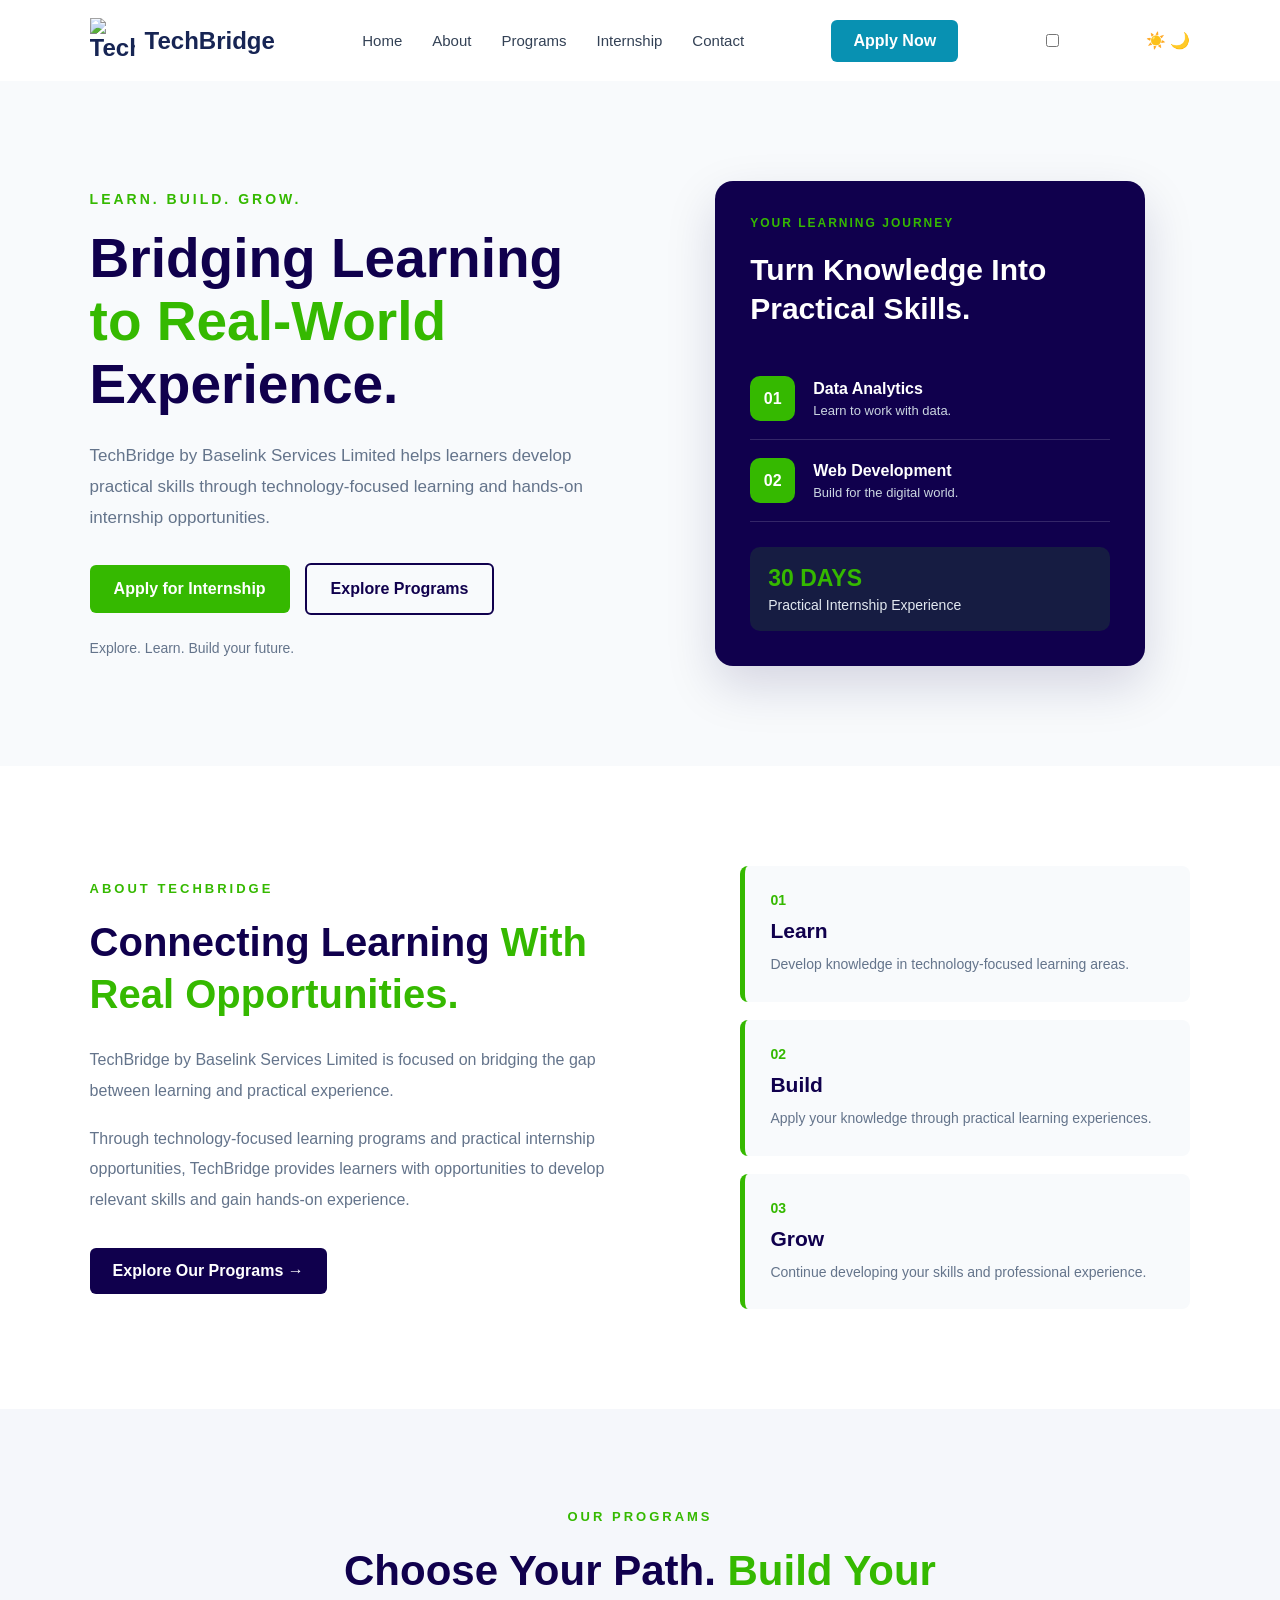
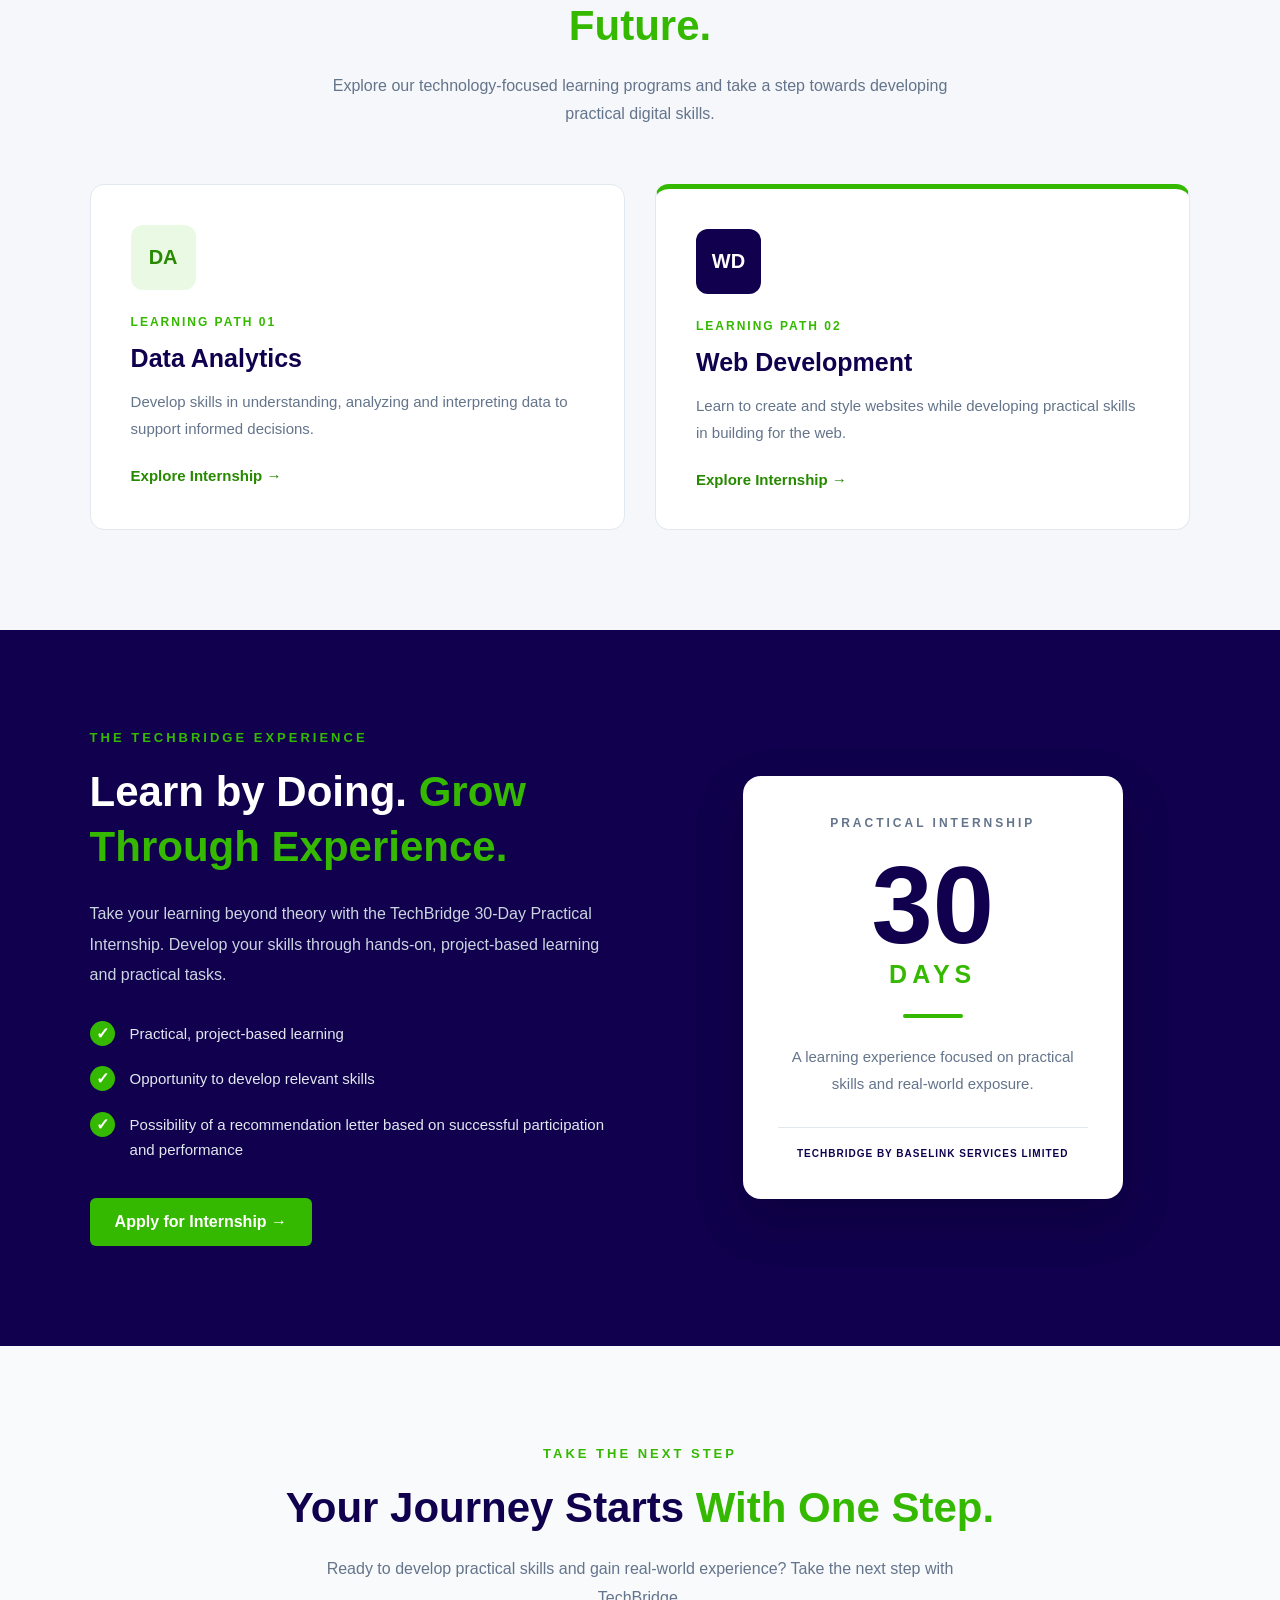
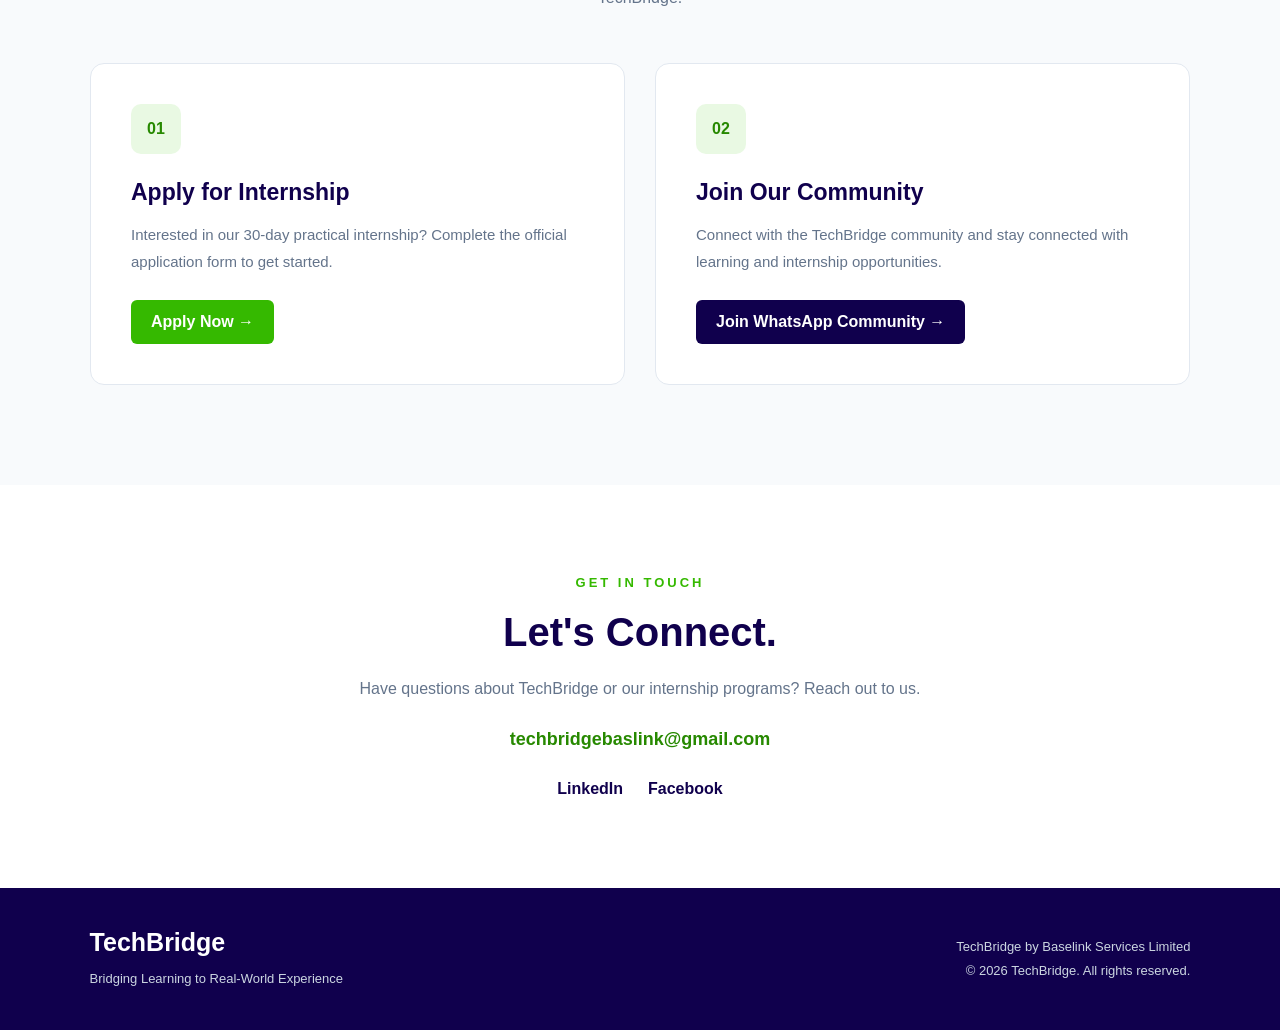
==== index.html @ e98f0c71 "Add files via upload" ====
<!DOCTYPE html>
<html lang="en">
<head>
    <meta charset="UTF-8">
    <meta name="viewport" content="width=device-width, initial-scale=1.0">
    <meta name="description" content="TechBridge by Baselink Services Limited — Bridging Learning to Real-World Experience.">
    <title>TechBridge | Bridging Learning to Real-World Experience</title>

    <link rel="stylesheet" href="style.css">
</head>
<body>

   
<!-- HEADER / NAVIGATION -->
<header class="header">
    <nav class="navbar">

        <a href="#home" class="logo">
            <img src="images/logo.png" alt="TechBridge Logo">
            <span>TechBridge</span>
        </a>

        <ul class="nav-links">
            <li><a href="#home">Home</a></li>
            <li><a href="#about">About</a></li>
            <li><a href="#programs">Programs</a></li>
            <li><a href="#internship">Internship</a></li>
            <li><a href="#contact">Contact</a></li>
        </ul>

        <a href="#apply" class="nav-button">Apply Now</a>

        <input type="checkbox" id="theme-toggle" class="theme-toggle">

        <label for="theme-toggle" class="theme-label">
            <span class="light-icon">☀️</span>
            <span class="dark-icon">🌙</span>
        </label>

    </nav>
</header>

    
<!-- HERO SECTION -->
<section class="hero" id="home">

    <div class="hero-content">

        <p class="hero-tag">
            LEARN. BUILD. GROW.
        </p>

        <h1>
            Bridging Learning
            <span>to Real-World</span>
            Experience.
        </h1>

        <p class="hero-description">
            TechBridge by Baselink Services Limited helps
            learners develop practical skills through
            technology-focused learning and hands-on
            internship opportunities.
        </p>

        <div class="hero-buttons">
            <a href="#apply" class="primary-btn">
                Apply for Internship
            </a>

            <a href="#programs" class="secondary-btn">
                Explore Programs
            </a>
        </div>

        <p class="hero-note">
            Explore. Learn. Build your future.
        </p>

    </div>

    <div class="hero-visual">

        <div class="visual-card">

            <p class="visual-label">
                YOUR LEARNING JOURNEY
            </p>

            <h2>
                Turn Knowledge
                Into Practical Skills.
            </h2>

            <div class="learning-path">

                <div class="path-icon">01</div>

                <div>
                    <h3>Data Analytics</h3>
                    <p>Learn to work with data.</p>
                </div>

            </div>

            <div class="learning-path">

                <div class="path-icon">02</div>

                <div>
                    <h3>Web Development</h3>
                    <p>Build for the digital world.</p>
                </div>

            </div>

            <div class="internship-highlight">
                <span>30 DAYS</span>
                <p>Practical Internship Experience</p>
            </div>

        </div>

    </div>

</section>


<!-- ABOUT SECTION -->
<section class="about" id="about">

    <div class="about-container">

        <div class="about-content">

            <p class="section-tag">ABOUT TECHBRIDGE</p>

            <h2>
                Connecting Learning
                <span>With Real Opportunities.</span>
            </h2>

            <p>
                TechBridge by Baselink Services Limited
                is focused on bridging the gap between
                learning and practical experience.
            </p>

            <p>
                Through technology-focused learning
                programs and practical internship
                opportunities, TechBridge provides
                learners with opportunities to develop
                relevant skills and gain hands-on
                experience.
            </p>

            <a href="#programs" class="about-button">
                Explore Our Programs →
            </a>

        </div>

        <div class="about-visual">

            <div class="about-box">

                <span class="about-number">01</span>

                <h3>Learn</h3>

                <p>
                    Develop knowledge in technology-focused
                    learning areas.
                </p>

            </div>

            <div class="about-box">

                <span class="about-number">02</span>

                <h3>Build</h3>

                <p>
                    Apply your knowledge through practical
                    learning experiences.
                </p>

            </div>

            <div class="about-box">

                <span class="about-number">03</span>

                <h3>Grow</h3>

                <p>
                    Continue developing your skills and
                    professional experience.
                </p>

            </div>

        </div>

    </div>

</section>


<!-- PROGRAMS SECTION -->
<section class="programs" id="programs">

    <div class="programs-container">

        <div class="programs-heading">

            <p class="section-tag">OUR PROGRAMS</p>

            <h2>
                Choose Your Path.
                <span>Build Your Future.</span>
            </h2>

            <p>
                Explore our technology-focused learning
                programs and take a step towards developing
                practical digital skills.
            </p>

        </div>


        <!-- PROGRAM CARDS -->
        <div class="program-cards">

            <!-- DATA ANALYTICS -->
            <div class="program-card">

                <div class="program-icon analytics-icon">
                    DA
                </div>

                <span class="program-label">
                    LEARNING PATH 01
                </span>

                <h3>Data Analytics</h3>

                <p>
                    Develop skills in understanding,
                    analyzing and interpreting data
                    to support informed decisions.
                </p>

                <a href="#internship" class="program-link">
                    Explore Internship →
                </a>

            </div>


            <!-- WEB DEVELOPMENT -->
            <div class="program-card featured-card">

                <div class="program-icon web-icon">
                    WD
                </div>

                <span class="program-label">
                    LEARNING PATH 02
                </span>

                <h3>Web Development</h3>

                <p>
                    Learn to create and style websites
                    while developing practical skills
                    in building for the web.
                </p>

                <a href="#internship" class="program-link">
                    Explore Internship →
                </a>

            </div>

        </div>

    </div>

</section>


<!-- INTERNSHIP SECTION -->
<section class="internship" id="internship">

    <div class="internship-container">

        <!-- LEFT CONTENT -->
        <div class="internship-content">

            <p class="section-tag">THE TECHBRIDGE EXPERIENCE</p>

            <h2>
                Learn by Doing.
                <span>Grow Through Experience.</span>
            </h2>

            <p class="internship-description">
                Take your learning beyond theory with the
                TechBridge 30-Day Practical Internship.
                Develop your skills through hands-on,
                project-based learning and practical tasks.
            </p>

            <div class="internship-benefits">

                <div class="benefit">
                    <span class="check">✓</span>
                    <p>Practical, project-based learning</p>
                </div>

                <div class="benefit">
                    <span class="check">✓</span>
                    <p>Opportunity to develop relevant skills</p>
                </div>

                <div class="benefit">
                    <span class="check">✓</span>
                    <p>
                        Possibility of a recommendation letter
                        based on successful participation and performance
                    </p>
                </div>

            </div>

            <a href="#apply" class="internship-btn">
                Apply for Internship →
            </a>

        </div>


        <!-- RIGHT CONTENT -->
        <div class="internship-visual">

            <div class="duration-card">

                <p class="duration-label">
                    PRACTICAL INTERNSHIP
                </p>

                <h3>30</h3>

                <span class="days-text">DAYS</span>

                <div class="duration-divider"></div>

                <p class="duration-message">
                    A learning experience focused on
                    practical skills and real-world exposure.
                </p>

                <div class="duration-footer">
                    TECHBRIDGE BY BASELINK SERVICES LIMITED
                </div>

            </div>

        </div>

    </div>

</section>


<!-- APPLICATION SECTION -->
<section class="application" id="apply">

    <div class="application-container">

        <p class="section-tag">TAKE THE NEXT STEP</p>

        <h2>
            Your Journey Starts
            <span>With One Step.</span>
        </h2>

        <p class="application-description">
            Ready to develop practical skills and gain
            real-world experience? Take the next step
            with TechBridge.
        </p>

        <div class="action-cards">

            <!-- APPLICATION CARD -->
            <div class="action-card apply-card">

                <div class="action-icon">01</div>

                <h3>Apply for Internship</h3>

                <p>
                    Interested in our 30-day practical
                    internship? Complete the official
                    application form to get started.
                </p>

                <a href="https://forms.gle/8EbdSy5ttGfLZfjv5?utm_source=chatgpt.comL"
                   class="action-btn apply-action">
                    Apply Now →
                </a>

            </div>


            <!-- COMMUNITY CARD -->
            <div class="action-card community-card">

                <div class="action-icon">02</div>

                <h3>Join Our Community</h3>

                <p>
                    Connect with the TechBridge community
                    and stay connected with learning
                    and internship opportunities.
                </p>

                <a href="https://chat.whatsapp.com/FqpBvYS4oaK32cXDxc8JIS?utm_source=chatgpt.com"
                   class="action-btn community-action"
                   target="_blank"
                   rel="noopener noreferrer">
                    Join WhatsApp Community →
                </a>

            </div>

        </div>

    </div>

</section>

<!-- CONTACT SECTION -->
<section class="contact" id="contact">

    <div class="contact-container">

        <p class="section-tag">GET IN TOUCH</p>

        <h2>Let's Connect.</h2>

        <p>
            Have questions about TechBridge or our
            internship programs? Reach out to us.
        </p>

        <a href="mailto:techbridgebaslink@gmail.com"
           class="email-link">
            techbridgebaslink@gmail.com
        </a>

        <div class="social-links">

            <a href="https://www.linkedin.com/company/techbridge-services/"
               target="_blank"
               rel="noopener noreferrer">
                LinkedIn
            </a>

            <a href="https://www.facebook.com/p/Baselink-Services-100066771475783/"
               target="_blank"
               rel="noopener noreferrer">
                Facebook
            </a>

        </div>

    </div>

</section>


<!-- FOOTER -->
<footer class="footer">

    <div class="footer-container">

        <div class="footer-brand">
            <h3>TechBridge</h3>
            <p>Bridging Learning to Real-World Experience</p>
        </div>

        <div class="footer-info">
            <p>TechBridge by Baselink Services Limited</p>
            <p>© 2026 TechBridge. All rights reserved.</p>
        </div>

    </div>

</footer>


</body>
</html>
---- style.css ----
/* GENERAL RESET */
* {
    margin: 0;
    padding: 0;
    box-sizing: border-box;
}

html {
    scroll-behavior: smooth;
}

body {
    font-family: Arial, sans-serif;
    background-color: #f8fafc;
    color: #172554;
}

/* HEADER */
.header {
    width: 100%;
    background-color: #ffffff;
    padding: 18px 7%;
    box-shadow: 0 2px 10px rgba(0, 0, 0, 0.05);
}

/* NAVIGATION */
.navbar {
    display: flex;
    justify-content: space-between;
    align-items: center;
}

/* LOGO */
.logo {
    display: flex;
    align-items: center;
    gap: 10px;
    text-decoration: none;
    color: #172554;
    font-size: 24px;
    font-weight: bold;
}

.logo img {
    width: 45px;
    height: 45px;
    object-fit: contain;
}

/* NAV LINKS */
.nav-links {
    display: flex;
    list-style: none;
    gap: 30px;
}

.nav-links a {
    text-decoration: none;
    color: #334155;
    font-size: 15px;
    transition: color 0.3s ease;
}

.nav-links a:hover {
    color: #0891b2;
}

/* APPLY BUTTON */
.nav-button {
    text-decoration: none;
    background-color: #0891b2;
    color: #ffffff;
    padding: 12px 22px;
    border-radius: 6px;
    font-weight: bold;
    transition: background-color 0.3s ease;
}

.nav-button:hover {
    background-color: #0e7490;
}


/* =========================
   HERO SECTION
========================= */

.hero {
    min-height: 650px;
    padding: 100px 7%;

    display: flex;
    align-items: center;
    justify-content: space-between;
    gap: 60px;

    background: #f8fafc;
}

/* HERO CONTENT */

.hero-content {
    flex: 1;
    max-width: 600px;
}

.hero-tag {
    color: #35b900;
    font-size: 14px;
    font-weight: bold;
    letter-spacing: 3px;
    margin-bottom: 20px;
}

.hero-content h1 {
    color: #10004d;
    font-size: 55px;
    line-height: 1.15;
    margin-bottom: 25px;
}

.hero-content h1 span {
    color: #35b900;
    display: block;
}

.hero-description {
    color: #64748b;
    font-size: 17px;
    line-height: 1.8;
    margin-bottom: 30px;
}

/* HERO BUTTONS */

.hero-buttons {
    display: flex;
    align-items: center;
    gap: 15px;
    flex-wrap: wrap;
}

.primary-btn,
.secondary-btn {
    display: inline-block;
    padding: 15px 24px;
    border-radius: 6px;
    text-decoration: none;
    font-weight: bold;
    transition: 0.3s ease;
}

.primary-btn {
    background: #35b900;
    color: white;
}

.primary-btn:hover {
    background: #278900;
    transform: translateY(-3px);
}

.secondary-btn {
    border: 2px solid #10004d;
    color: #10004d;
}

.secondary-btn:hover {
    background: #10004d;
    color: white;
}

.hero-note {
    margin-top: 25px;
    color: #64748b;
    font-size: 14px;
}

/* HERO VISUAL */

.hero-visual {
    flex: 1;
    display: flex;
    justify-content: center;
}

.visual-card {
    width: 100%;
    max-width: 430px;
    padding: 35px;
    border-radius: 18px;
    background: #10004d;
    color: white;
    box-shadow: 0 20px 50px rgba(16, 0, 77, 0.15);
}

.visual-label {
    color: #35b900;
    font-size: 12px;
    font-weight: bold;
    letter-spacing: 2px;
    margin-bottom: 20px;
}

.visual-card h2 {
    font-size: 30px;
    line-height: 1.3;
    margin-bottom: 30px;
}

.learning-path {
    display: flex;
    align-items: center;
    gap: 18px;
    padding: 18px 0;
    border-bottom: 1px solid rgba(255,255,255,0.15);
}

.path-icon {
    width: 45px;
    height: 45px;
    border-radius: 10px;
    background: #35b900;
    color: white;
    display: flex;
    align-items: center;
    justify-content: center;
    font-weight: bold;
}

.learning-path h3 {
    font-size: 16px;
    margin-bottom: 5px;
}

.learning-path p {
    color: #cbd5e1;
    font-size: 13px;
}

.internship-highlight {
    margin-top: 25px;
    padding: 18px;
    background: rgba(53, 185, 0, 0.15);
    border-radius: 10px;
}

.internship-highlight span {
    color: #35b900;
    font-size: 23px;
    font-weight: bold;
}

.internship-highlight p {
    margin-top: 5px;
    color: #e2e8f0;
    font-size: 14px;
}


/* RESPONSIVE HERO SECTION */

@media (max-width: 900px) {

    .hero {
        gap: 35px;
        padding: 80px 5%;
    }

    .hero-content h1 {
        font-size: 42px;
    }

}

@media (max-width: 650px) {

    .hero {
        flex-direction: column;
        padding: 65px 6%;
        text-align: center;
    }

    .hero-content {
        width: 100%;
    }

    .hero-content h1 {
        font-size: 38px;
    }

    .hero-buttons {
        justify-content: center;
    }

    .hero-visual {
        width: 100%;
    }

    .visual-card {
        padding: 25px;
    }

}


/* =========================
   ABOUT SECTION
========================= */

.about {
    padding: 100px 7%;
    background-color: #ffffff;
}

.about-container {
    display: flex;
    justify-content: space-between;
    align-items: center;
    gap: 70px;
}

/* ABOUT CONTENT */

.about-content {
    flex: 1;
    max-width: 550px;
}

.section-tag {
    color: #35b900;
    font-size: 13px;
    font-weight: bold;
    letter-spacing: 3px;
    margin-bottom: 20px;
}

.about-content h2 {
    color: #10004d;
    font-size: 40px;
    line-height: 1.3;
    margin-bottom: 25px;
}

.about-content h2 span {
    color: #35b900;
}

.about-content p:not(.section-tag) {
    color: #64748b;
    font-size: 16px;
    line-height: 1.9;
    margin-bottom: 18px;
}

.about-button {
    display: inline-block;
    margin-top: 15px;
    padding: 14px 23px;
    background-color: #10004d;
    color: #ffffff;
    text-decoration: none;
    border-radius: 6px;
    font-weight: bold;
    transition: 0.3s ease;
}

.about-button:hover {
    background-color: #35b900;
    transform: translateY(-3px);
}

/* ABOUT VISUAL CARDS */

.about-visual {
    flex: 1;
    display: flex;
    flex-direction: column;
    gap: 18px;
    max-width: 450px;
}

.about-box {
    padding: 25px;
    background-color: #f8fafc;
    border-left: 5px solid #35b900;
    border-radius: 8px;
    transition: 0.3s ease;
}

.about-box:hover {
    transform: translateX(8px);
    box-shadow: 0 10px 25px rgba(16, 0, 77, 0.08);
}

.about-number {
    color: #35b900;
    font-size: 14px;
    font-weight: bold;
}

.about-box h3 {
    color: #10004d;
    font-size: 21px;
    margin: 10px 0;
}

.about-box p {
    color: #64748b;
    font-size: 14px;
    line-height: 1.7;
}

/* ABOUT RESPONSIVENESS */

@media (max-width: 768px) {

    .about {
        padding: 70px 6%;
    }

    .about-container {
        flex-direction: column;
        align-items: stretch;
        gap: 40px;
    }

    .about-content h2 {
        font-size: 32px;
    }

    .about-visual {
        max-width: 100%;
    }

}


/* 
   PROGRAMS SECTION
 */

.programs {
    padding: 100px 7%;
    background-color: #f5f7fb;
}

.programs-container {
    max-width: 1200px;
    margin: auto;
}

/* SECTION HEADING */

.programs-heading {
    text-align: center;
    max-width: 650px;
    margin: 0 auto 55px;
}

.programs-heading h2 {
    color: #10004d;
    font-size: 42px;
    line-height: 1.3;
    margin-bottom: 18px;
}

.programs-heading h2 span {
    color: #35b900;
}

.programs-heading > p:last-child {
    color: #64748b;
    font-size: 16px;
    line-height: 1.8;
}

/* PROGRAM CARDS */

.program-cards {
    display: grid;
    grid-template-columns: repeat(2, 1fr);
    gap: 30px;
}

.program-card {
    background-color: #ffffff;
    padding: 40px;
    border-radius: 14px;
    border: 1px solid #e2e8f0;
    transition: 0.3s ease;
}

.program-card:hover {
    transform: translateY(-8px);
    box-shadow: 0 15px 35px rgba(16, 0, 77, 0.1);
}

/* PROGRAM ICONS */

.program-icon {
    width: 65px;
    height: 65px;
    display: flex;
    align-items: center;
    justify-content: center;
    border-radius: 12px;
    font-size: 20px;
    font-weight: bold;
    margin-bottom: 25px;
}

.analytics-icon {
    background-color: #e9f9e3;
    color: #278900;
}

.web-icon {
    background-color: #10004d;
    color: #ffffff;
}

/* PROGRAM TEXT */

.program-label {
    display: block;
    color: #35b900;
    font-size: 12px;
    font-weight: bold;
    letter-spacing: 2px;
    margin-bottom: 15px;
}

.program-card h3 {
    color: #10004d;
    font-size: 25px;
    margin-bottom: 15px;
}

.program-card p {
    color: #64748b;
    font-size: 15px;
    line-height: 1.8;
    margin-bottom: 25px;
}

/* PROGRAM LINKS */

.program-link {
    color: #278900;
    text-decoration: none;
    font-weight: bold;
    font-size: 15px;
}

.program-link:hover {
    color: #10004d;
}

/* FEATURED CARD */

.featured-card {
    border-top: 5px solid #35b900;
}

/* PROGRAM RESPONSIVENESS */

@media (max-width: 768px) {

    .programs {
        padding: 75px 6%;
    }

    .programs-heading h2 {
        font-size: 32px;
    }

    .program-cards {
        grid-template-columns: 1fr;
    }

    .program-card {
        padding: 30px;
    }

}


/* =========================
   INTERNSHIP SECTION
========================= */

.internship {
    padding: 100px 7%;
    background-color: #10004d;
}

.internship-container {
    max-width: 1200px;
    margin: auto;

    display: flex;
    align-items: center;
    justify-content: space-between;
    gap: 70px;
}

/* LEFT CONTENT */

.internship-content {
    flex: 1;
    max-width: 600px;
}

.internship-content h2 {
    color: #ffffff;
    font-size: 42px;
    line-height: 1.3;
    margin-bottom: 25px;
}

.internship-content h2 span {
    color: #35b900;
}

.internship-description {
    color: #cbd5e1;
    font-size: 16px;
    line-height: 1.9;
    margin-bottom: 30px;
}

/* BENEFITS */

.internship-benefits {
    display: flex;
    flex-direction: column;
    gap: 20px;
    margin-bottom: 35px;
}

.benefit {
    display: flex;
    align-items: flex-start;
    gap: 15px;
}

.check {
    min-width: 25px;
    height: 25px;
    display: flex;
    align-items: center;
    justify-content: center;

    background-color: #35b900;
    color: white;

    border-radius: 50%;
    font-weight: bold;
}

.benefit p {
    color: #e2e8f0;
    font-size: 15px;
    line-height: 1.7;
}

/* INTERNSHIP BUTTON */

.internship-btn {
    display: inline-block;
    padding: 15px 25px;
    background-color: #35b900;
    color: white;
    text-decoration: none;
    border-radius: 6px;
    font-weight: bold;
    transition: 0.3s ease;
}

.internship-btn:hover {
    background-color: #278900;
    transform: translateY(-3px);
}

/* RIGHT VISUAL */

.internship-visual {
    flex: 1;
    display: flex;
    justify-content: center;
}

.duration-card {
    width: 100%;
    max-width: 380px;
    padding: 40px 35px;

    background-color: #ffffff;
    border-radius: 18px;
    text-align: center;

    box-shadow: 0 20px 50px rgba(0, 0, 0, 0.2);
}

.duration-label {
    color: #64748b;
    font-size: 12px;
    font-weight: bold;
    letter-spacing: 3px;
}

.duration-card h3 {
    color: #10004d;
    font-size: 110px;
    line-height: 1;
    margin-top: 20px;
}

.days-text {
    color: #35b900;
    font-size: 25px;
    font-weight: bold;
    letter-spacing: 5px;
}

.duration-divider {
    width: 60px;
    height: 4px;
    background-color: #35b900;
    margin: 25px auto;
    border-radius: 5px;
}

.duration-message {
    color: #64748b;
    font-size: 15px;
    line-height: 1.8;
}

.duration-footer {
    margin-top: 30px;
    padding-top: 20px;
    border-top: 1px solid #e2e8f0;

    color: #10004d;
    font-size: 10px;
    font-weight: bold;
    letter-spacing: 1px;
}

/* RESPONSIVE DESIGN */

@media (max-width: 768px) {

    .internship {
        padding: 75px 6%;
    }

    .internship-container {
        flex-direction: column;
        align-items: stretch;
        gap: 45px;
    }

    .internship-content h2 {
        font-size: 32px;
    }

    .internship-visual {
        width: 100%;
    }

    .duration-card {
        max-width: 100%;
    }

    .duration-card h3 {
        font-size: 90px;
    }

}


/*
   APPLICATION SECTION
*/

.application {
    padding: 100px 7%;
    background: #f8fafc;
}

.application-container {
    max-width: 1100px;
    margin: auto;
    text-align: center;
}

.application-container h2 {
    color: #10004d;
    font-size: 42px;
    line-height: 1.3;
    margin-bottom: 20px;
}

.application-container h2 span {
    color: #35b900;
}

.application-description {
    max-width: 650px;
    margin: 0 auto 50px;
    color: #64748b;
    line-height: 1.8;
    font-size: 16px;
}

/* ACTION CARDS */

.action-cards {
    display: grid;
    grid-template-columns: repeat(2, 1fr);
    gap: 30px;
    text-align: left;
}

.action-card {
    padding: 40px;
    background: white;
    border-radius: 14px;
    border: 1px solid #e2e8f0;
    transition: 0.3s ease;
}

.action-card:hover {
    transform: translateY(-7px);
    box-shadow: 0 15px 35px rgba(16, 0, 77, 0.1);
}

.action-icon {
    width: 50px;
    height: 50px;
    display: flex;
    align-items: center;
    justify-content: center;
    background: #e9f9e3;
    color: #278900;
    border-radius: 10px;
    font-weight: bold;
    margin-bottom: 25px;
}

.action-card h3 {
    color: #10004d;
    font-size: 23px;
    margin-bottom: 15px;
}

.action-card p {
    color: #64748b;
    line-height: 1.8;
    font-size: 15px;
    margin-bottom: 25px;
}

.action-btn {
    display: inline-block;
    padding: 13px 20px;
    text-decoration: none;
    border-radius: 6px;
    font-weight: bold;
    transition: 0.3s ease;
}

.apply-action {
    background: #35b900;
    color: white;
}

.apply-action:hover {
    background: #278900;
}

.community-action {
    background: #10004d;
    color: white;
}

.community-action:hover {
    background: #278900;
}

/* RESPONSIVENESS */

@media (max-width: 768px) {

    .application {
        padding: 75px 6%;
    }

    .application-container h2 {
        font-size: 32px;
    }

    .action-cards {
        grid-template-columns: 1fr;
    }

    .action-card {
        padding: 30px;
    }

}


/* =========================
   CONTACT SECTION
========================= */

.contact {
    padding: 90px 7%;
    background: white;
    text-align: center;
}

.contact-container {
    max-width: 700px;
    margin: auto;
}

.contact h2 {
    color: #10004d;
    font-size: 40px;
    margin-bottom: 20px;
}

.contact-container > p:not(.section-tag) {
    color: #64748b;
    line-height: 1.8;
    margin-bottom: 25px;
}

.email-link {
    color: #278900;
    font-weight: bold;
    text-decoration: none;
    font-size: 18px;
}

.social-links {
    display: flex;
    justify-content: center;
    gap: 25px;
    margin-top: 30px;
}

.social-links a {
    color: #10004d;
    text-decoration: none;
    font-weight: bold;
}

.social-links a:hover {
    color: #35b900;
}

/* =========================
   FOOTER
========================= */

.footer {
    padding: 40px 7%;
    background: #10004d;
    color: white;
}

.footer-container {
    max-width: 1200px;
    margin: auto;

    display: flex;
    justify-content: space-between;
    align-items: center;
    gap: 30px;
}

.footer-brand h3 {
    font-size: 25px;
    margin-bottom: 10px;
}

.footer-brand p,
.footer-info p {
    color: #cbd5e1;
    font-size: 13px;
    line-height: 1.8;
}

.footer-info {
    text-align: right;
}

/* FOOTER RESPONSIVENESS */

@media (max-width: 650px) {

    .footer-container {
        flex-direction: column;
        text-align: center;
    }

    .footer-info {
        text-align: center;
    }

    .contact h2 {
        font-size: 32px;
    }

    .email-link {
        font-size: 15px;
    }

}
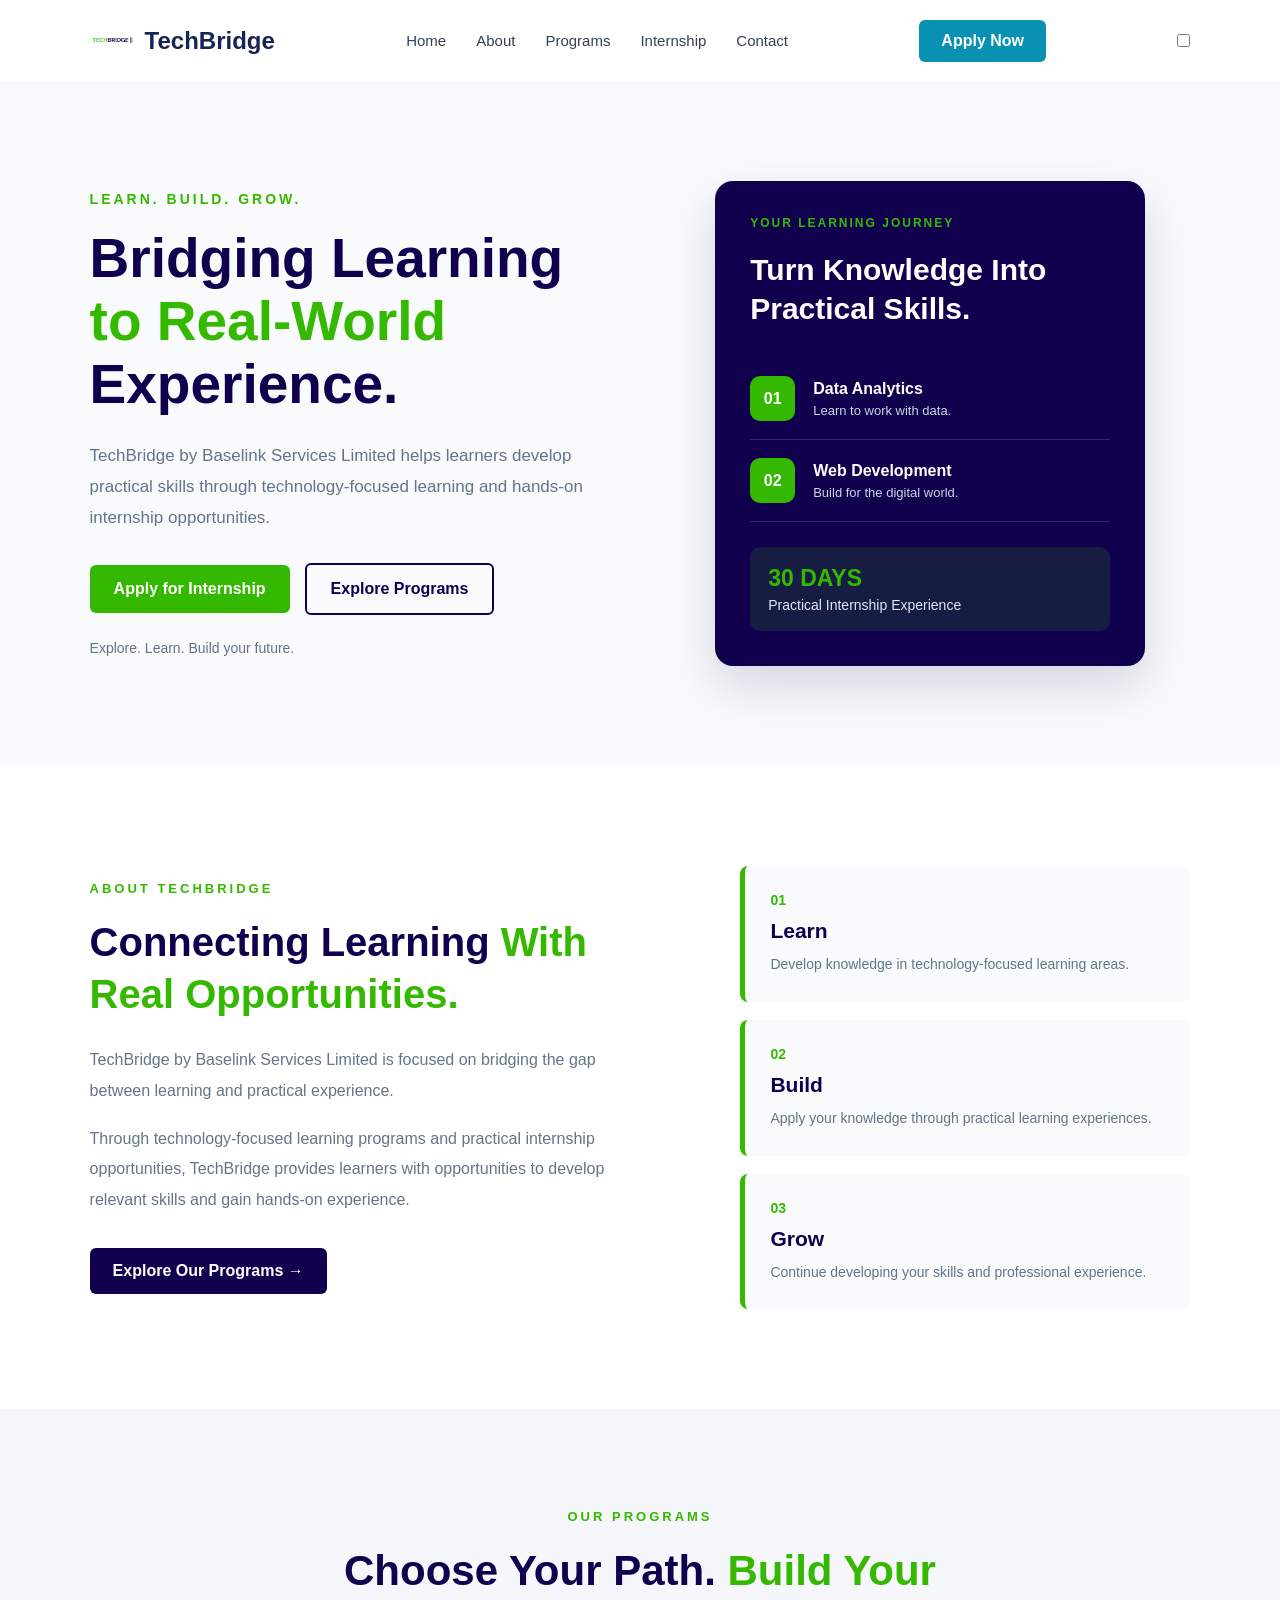
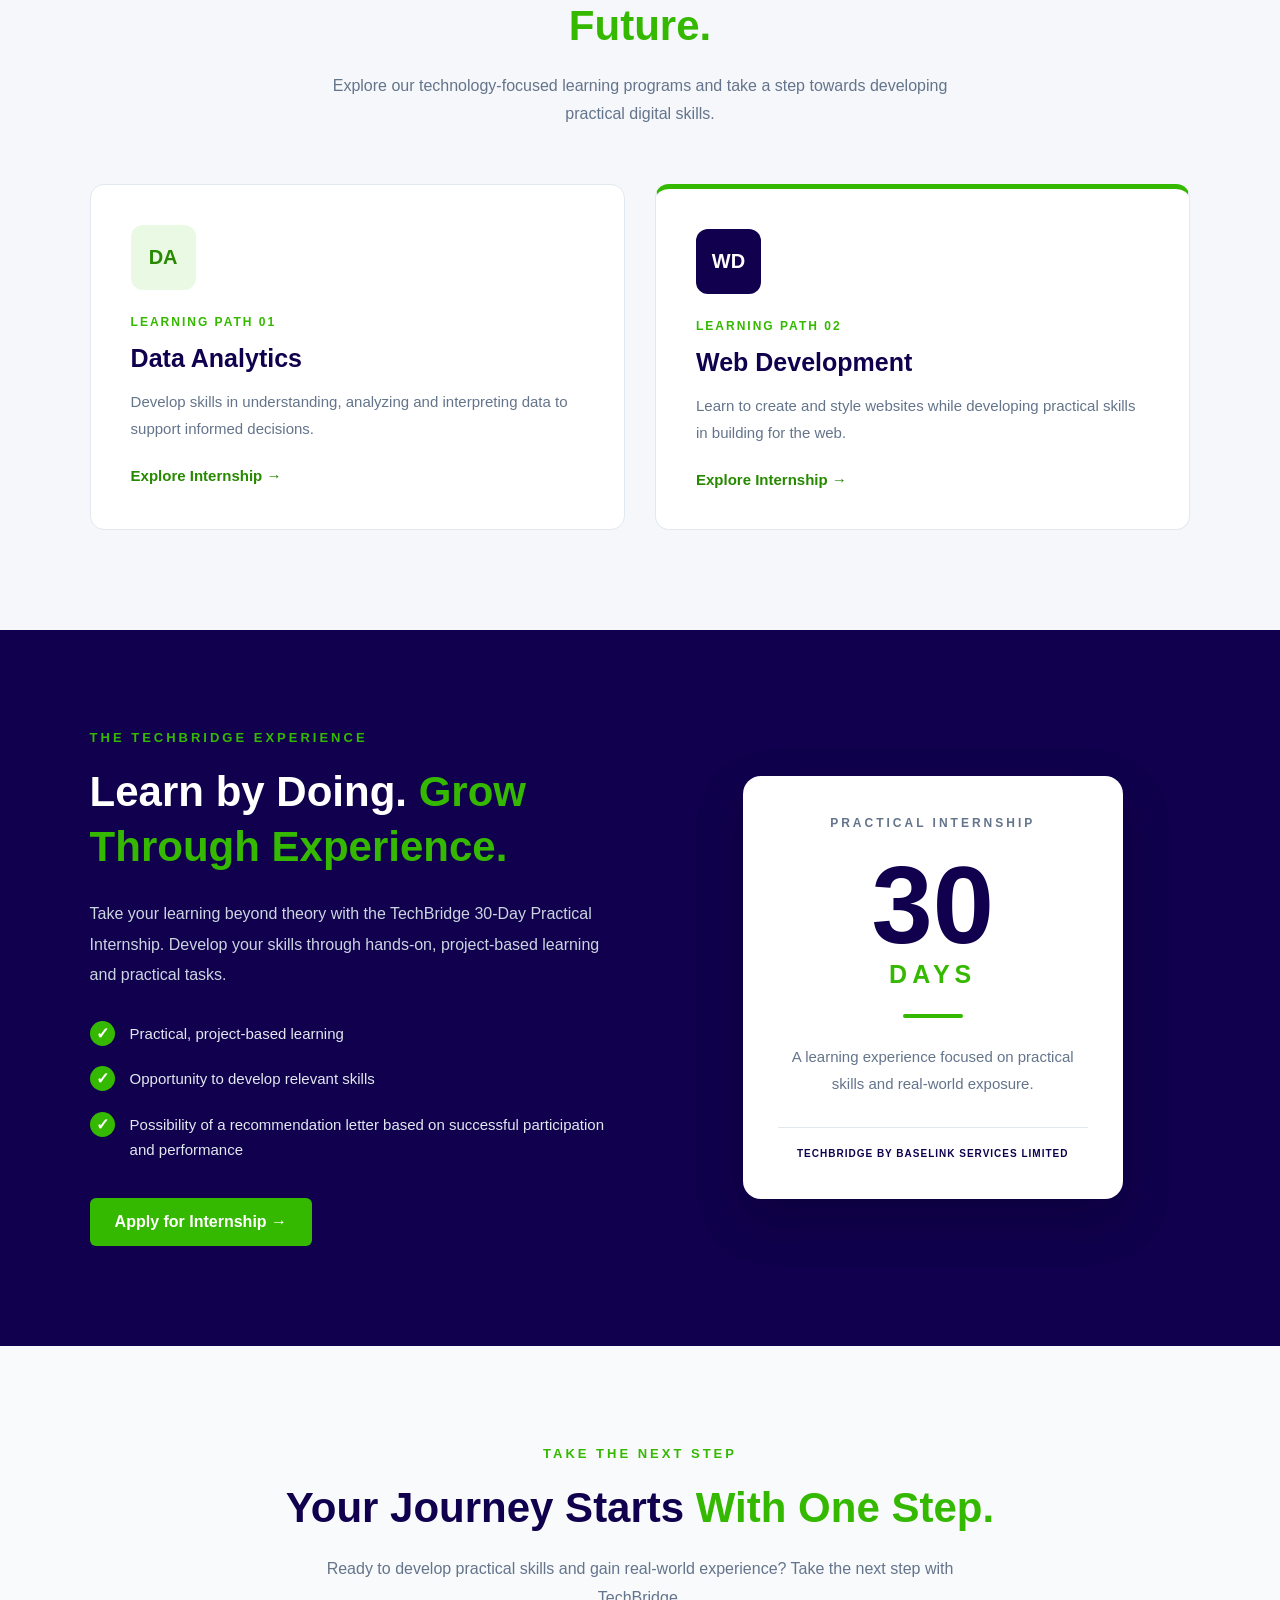
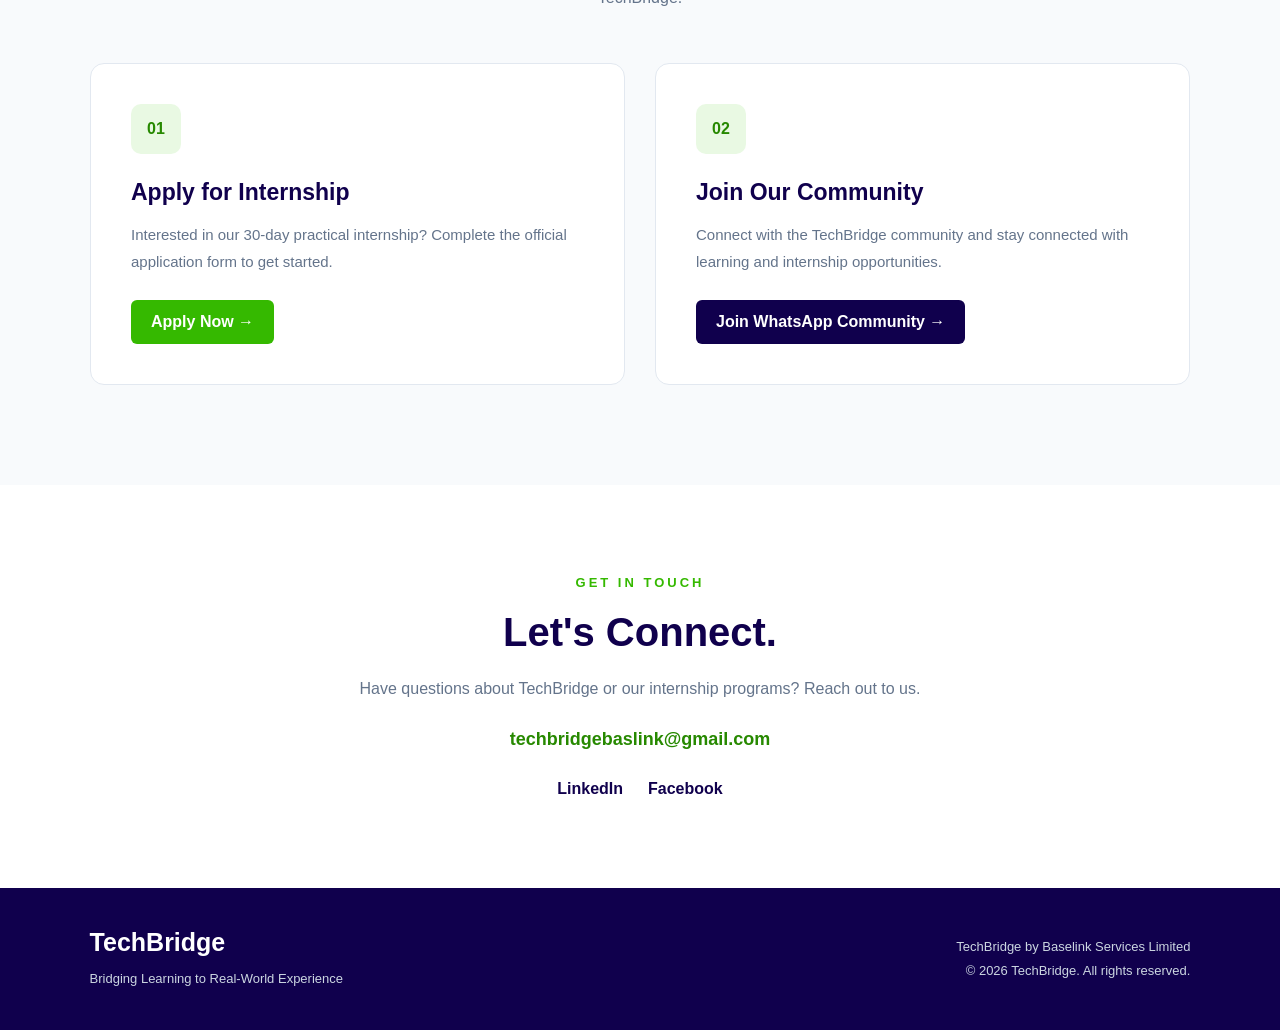
==== commit 059ef362: "Restore index.html content with original structure" ====
--- a/index.html
+++ b/index.html
@@ -32,12 +32,7 @@
 
         <input type="checkbox" id="theme-toggle" class="theme-toggle">
 
-        <label for="theme-toggle" class="theme-label">
-            <span class="light-icon">☀️</span>
-            <span class="dark-icon">🌙</span>
-        </label>
-
-    </nav>
+           </nav>
 </header>
 
     
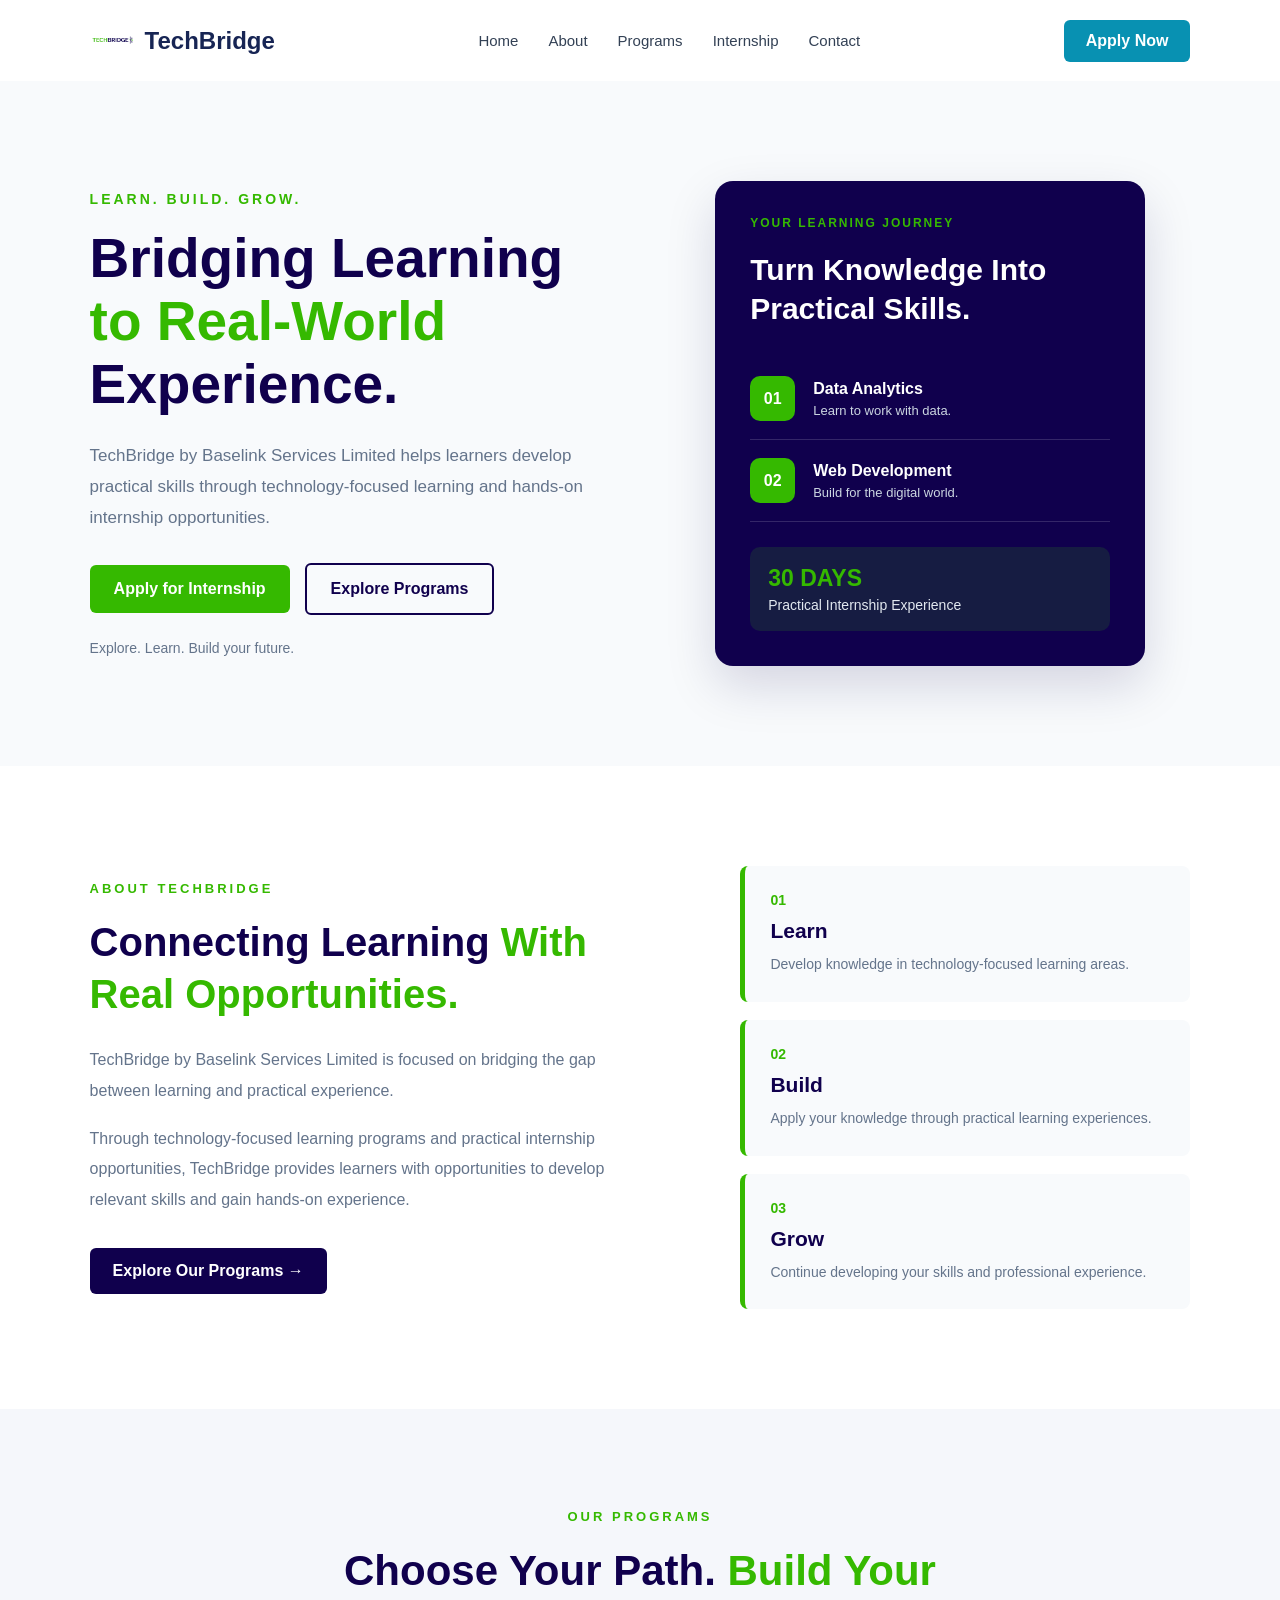
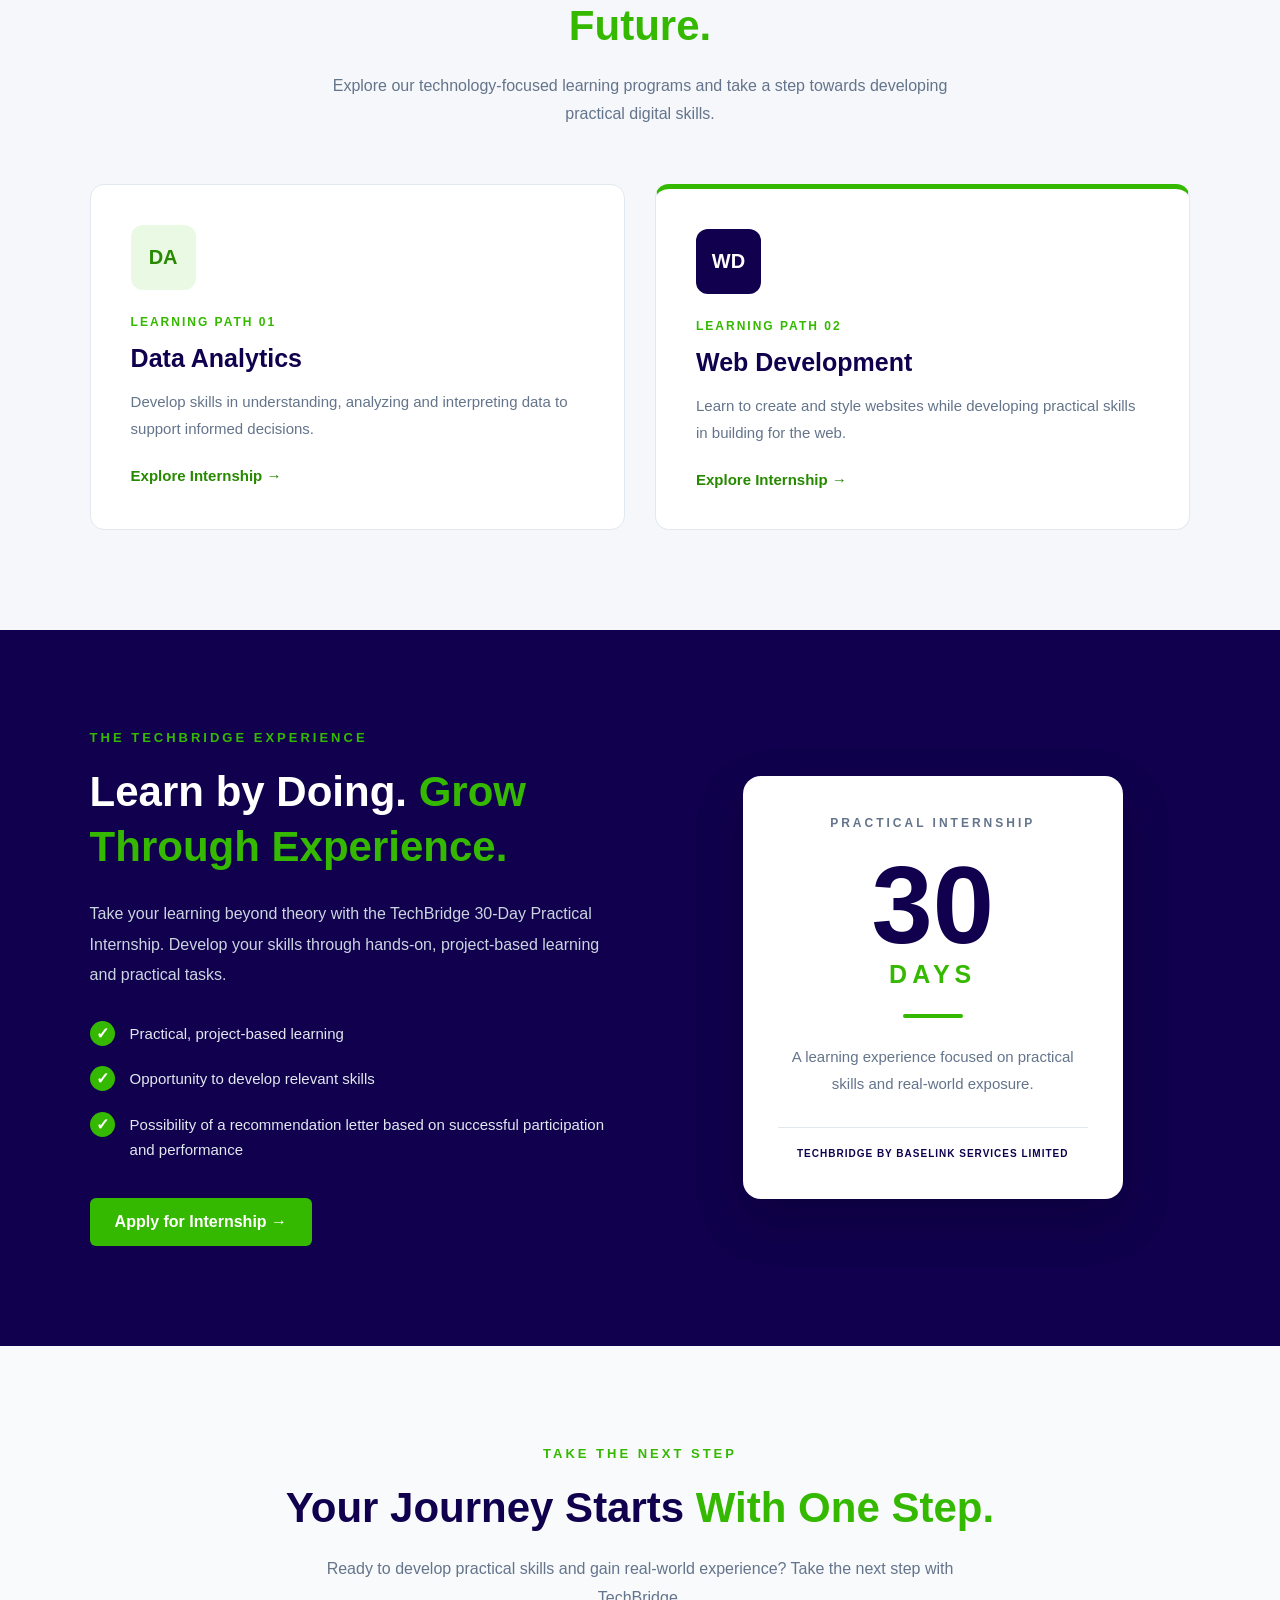
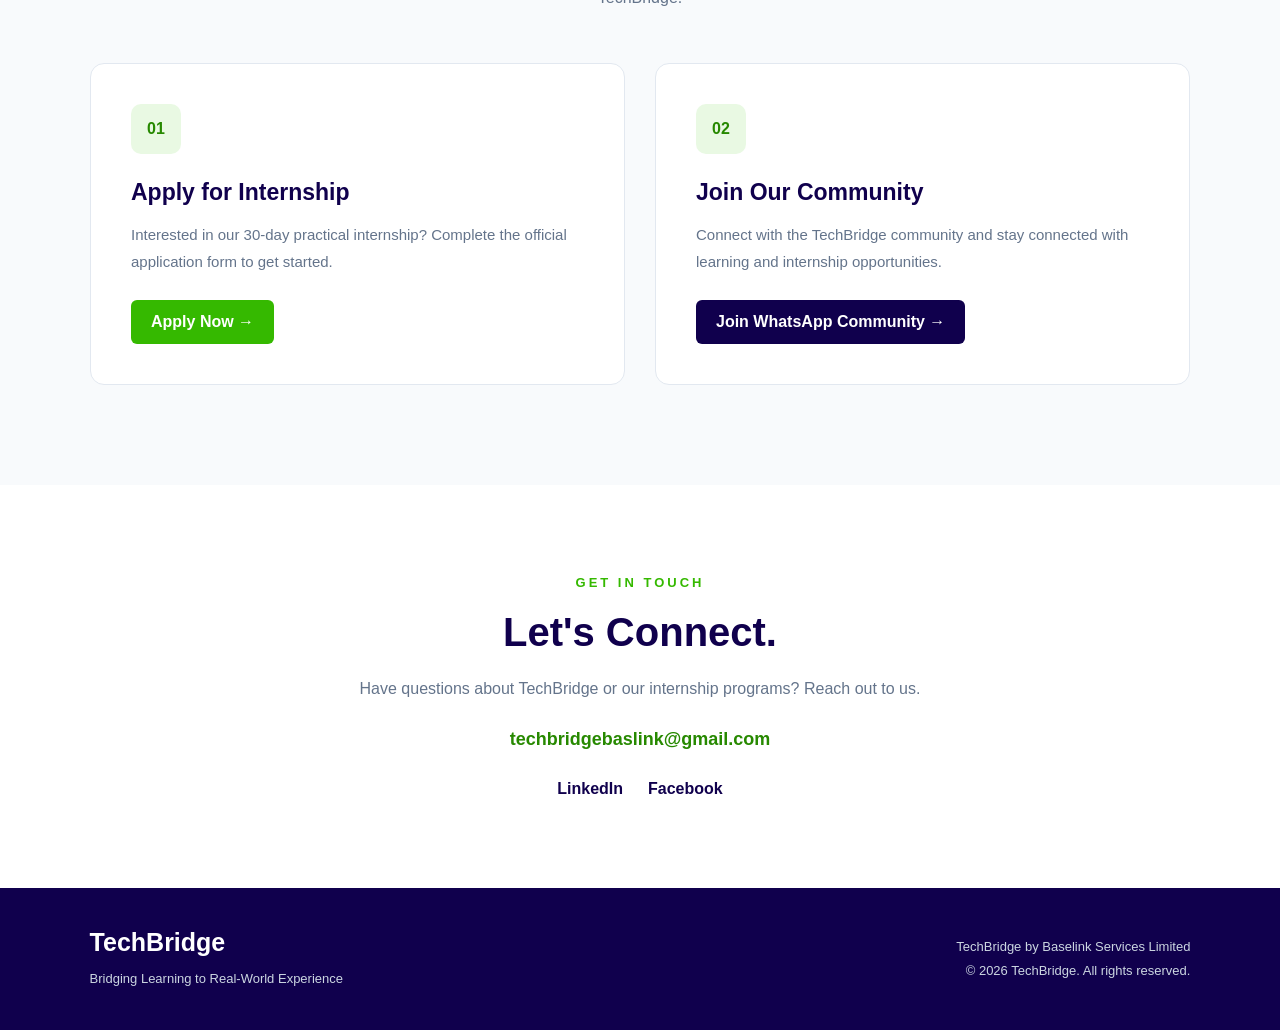
==== commit cf636c18: "Add files via upload" ====
--- a/index.html
+++ b/index.html
@@ -30,9 +30,8 @@
 
         <a href="#apply" class="nav-button">Apply Now</a>
 
-        <input type="checkbox" id="theme-toggle" class="theme-toggle">
-
-           </nav>
+              
+    </nav>
 </header>
 
     
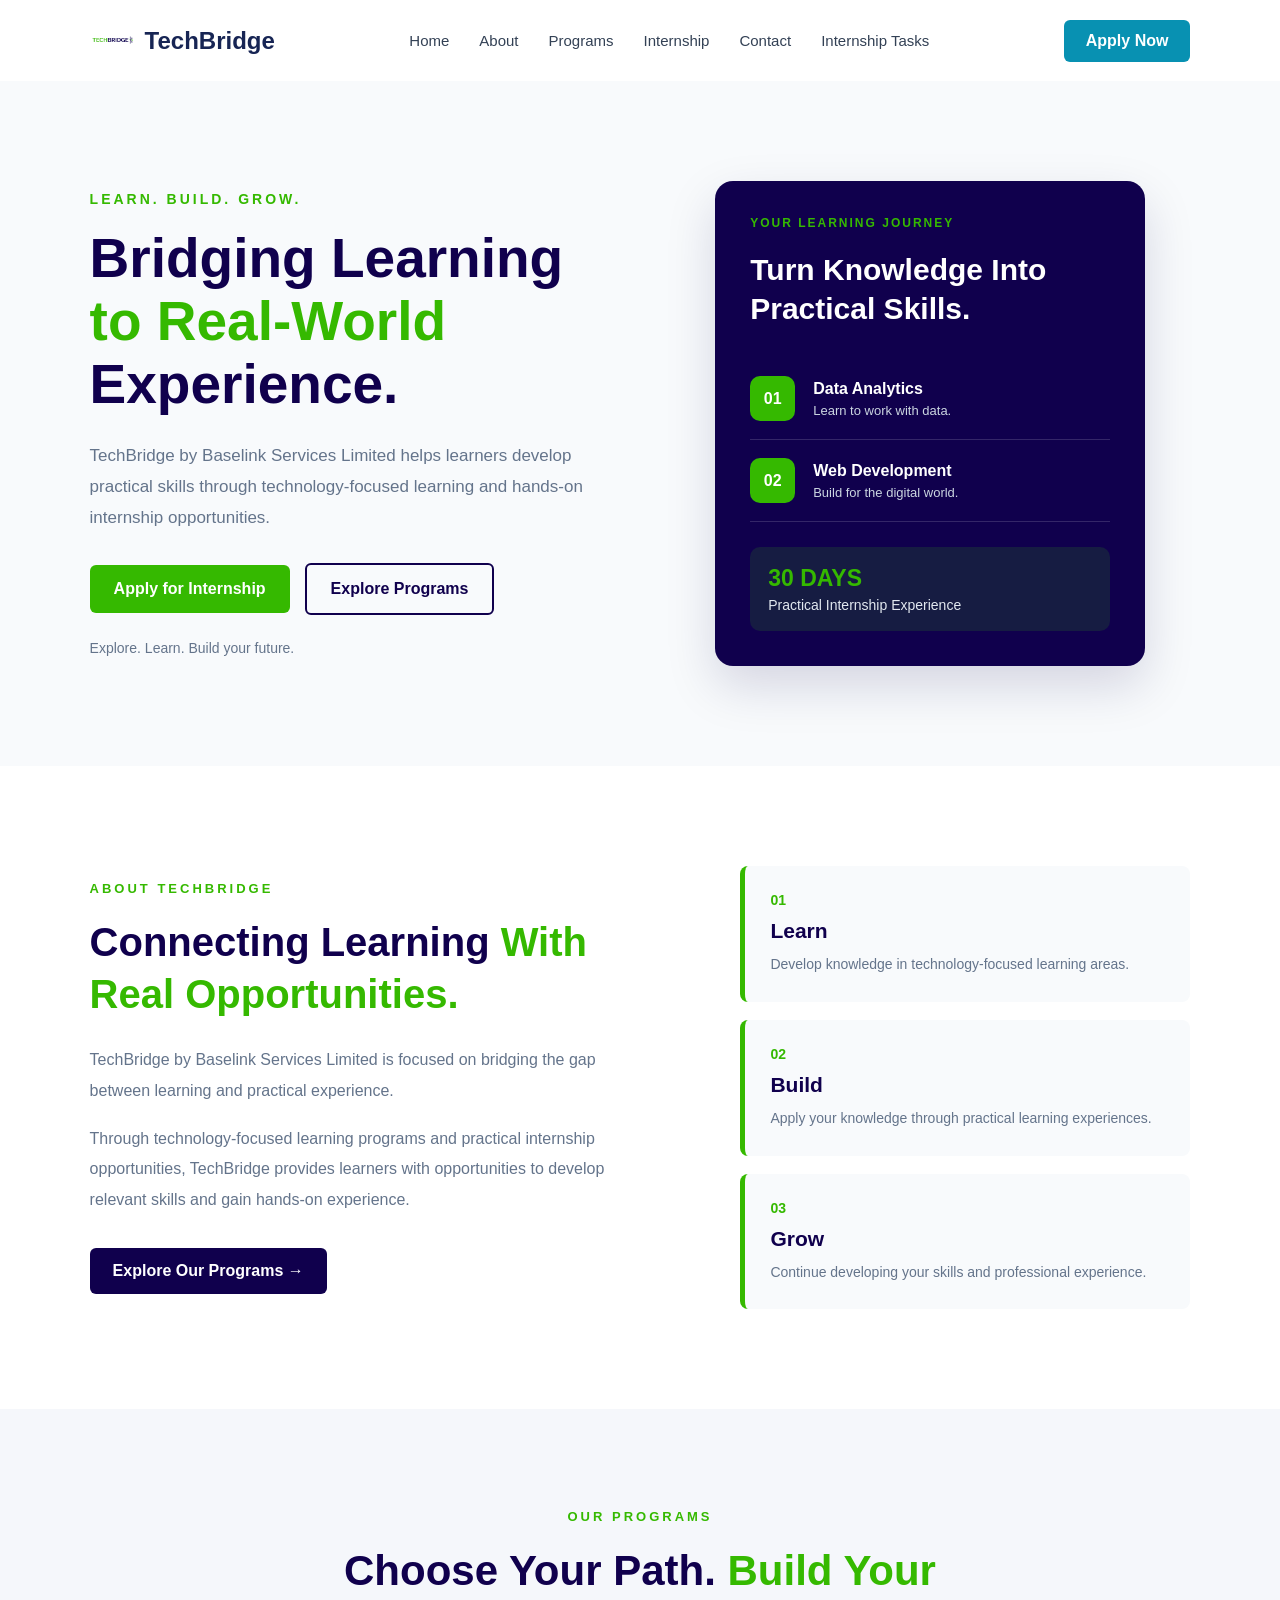
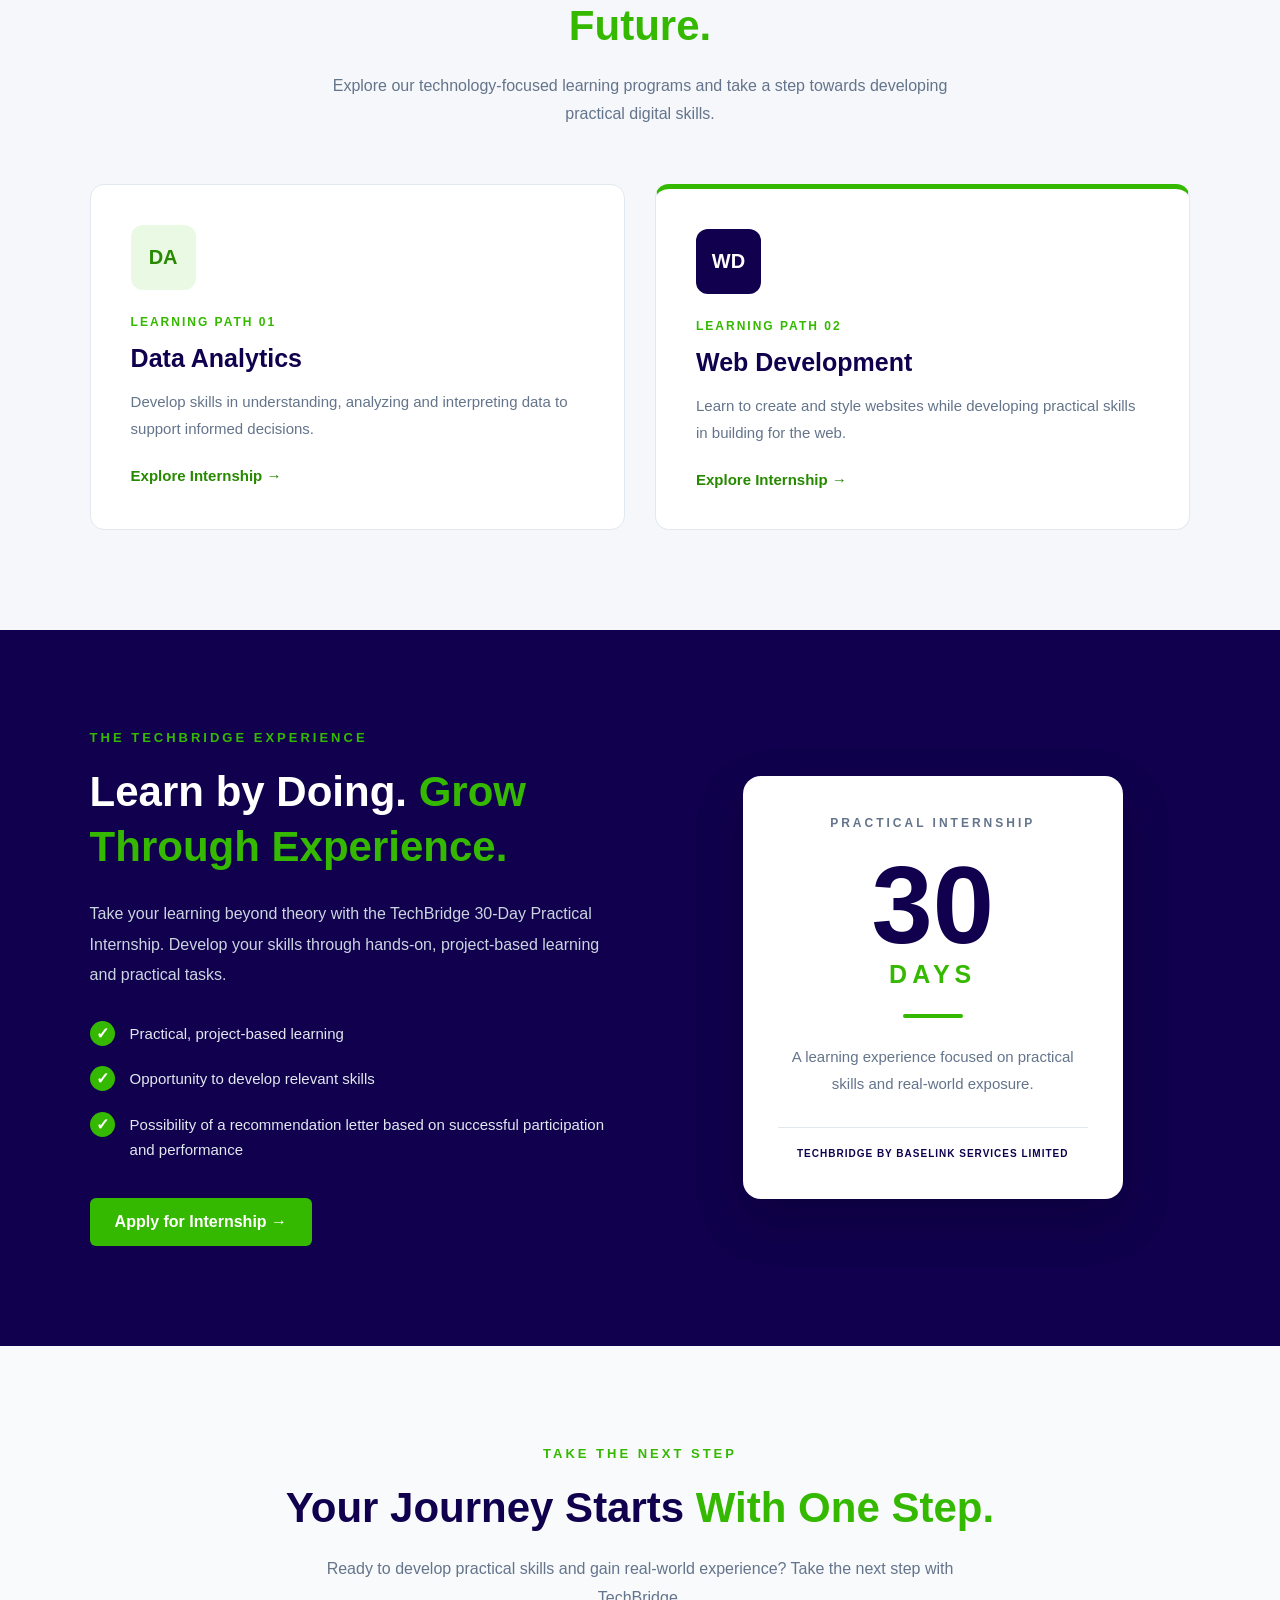
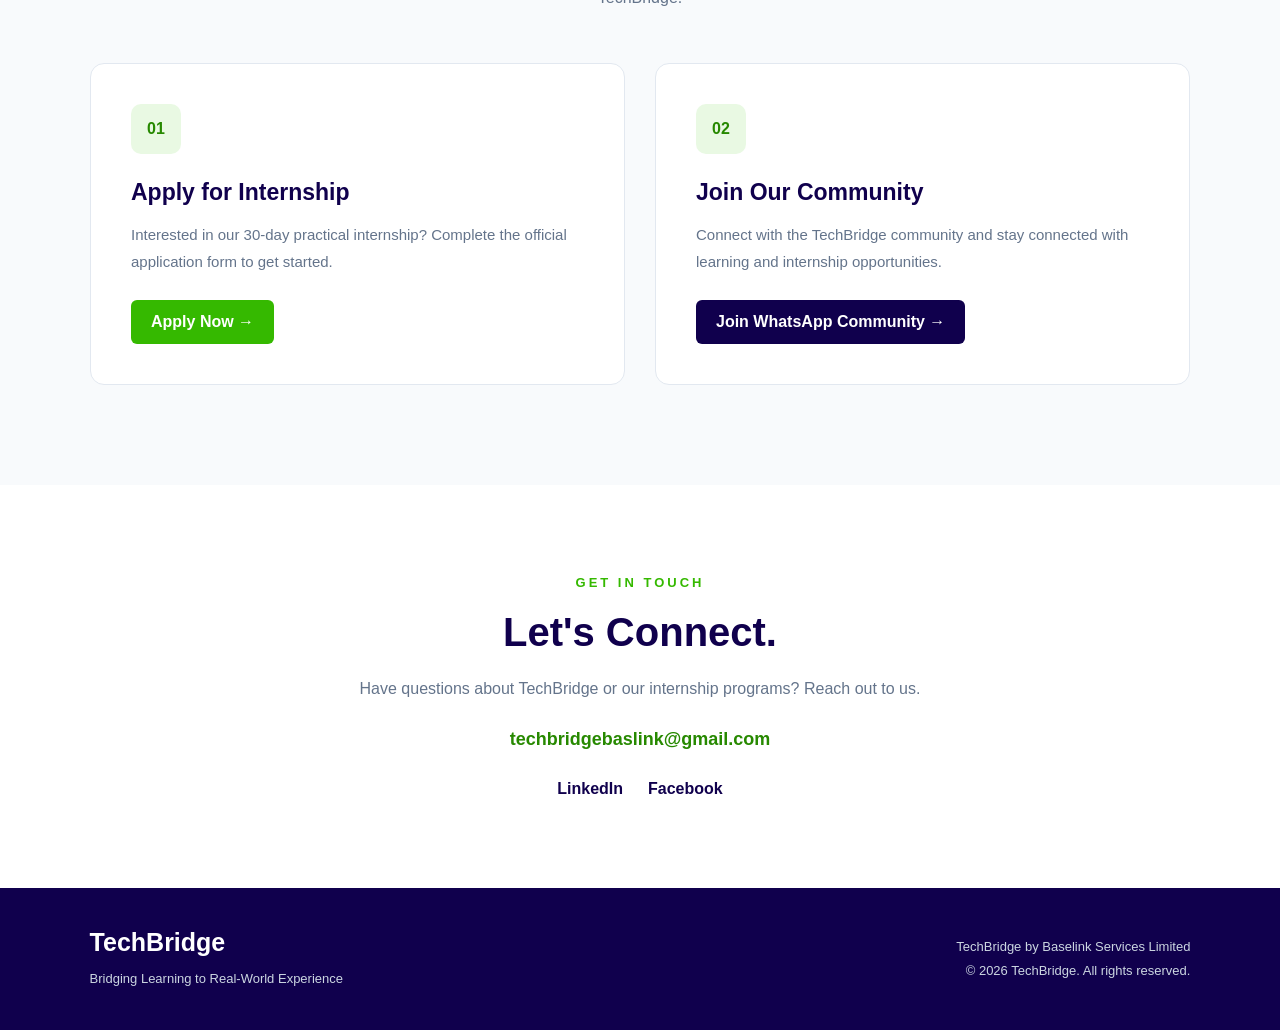
==== commit 9191a62d: "Add files via upload" ====
--- a/index.html
+++ b/index.html
@@ -23,9 +23,10 @@
         <ul class="nav-links">
             <li><a href="#home">Home</a></li>
             <li><a href="#about">About</a></li>
-            <li><a href="#programs">Programs</a></li>
+            <li><a href="programs.html">Programs</a></li>
             <li><a href="#internship">Internship</a></li>
             <li><a href="#contact">Contact</a></li>
+            <li><a href="tasks.html">Internship Tasks</a></li>
         </ul>
 
         <a href="#apply" class="nav-button">Apply Now</a>
--- a/style.css
+++ b/style.css
@@ -1024,3 +1024,474 @@
     }
 
 }
+
+
+/* PROGRAM SKILLS */
+
+.program-card h4 {
+    color: #10004d;
+    font-size: 16px;
+    margin-bottom: 15px;
+}
+
+.skill-list {
+    list-style: none;
+}
+
+.skill-list li {
+    color: #64748b;
+    font-size: 14px;
+    padding: 10px 0;
+    border-bottom: 1px solid #e2e8f0;
+}
+
+.skill-list li::before {
+    content: "✓";
+    color: #35b900;
+    font-weight: bold;
+    margin-right: 10px;
+}
+
+
+/* PROGRAMS PAGE HERO */
+
+.programs-hero {
+    padding: 100px 7%;
+    background: #f8fafc;
+    text-align: center;
+}
+
+.programs-hero-content {
+    max-width: 800px;
+    margin: auto;
+}
+
+.programs-hero h1 {
+    color: #10004d;
+    font-size: 50px;
+    line-height: 1.2;
+    margin-bottom: 25px;
+}
+
+.programs-hero h1 span {
+    display: block;
+    color: #35b900;
+}
+
+.programs-hero-content > p:not(.section-tag) {
+    color: #64748b;
+    font-size: 17px;
+    line-height: 1.8;
+    margin-bottom: 30px;
+}
+
+/* PROGRAM APPLICATION CTA */
+
+.program-cta {
+    padding: 90px 7%;
+    background: #10004d;
+    text-align: center;
+}
+
+.program-cta-content {
+    max-width: 750px;
+    margin: auto;
+}
+
+.program-cta h2 {
+    color: white;
+    font-size: 40px;
+    line-height: 1.3;
+    margin-bottom: 20px;
+}
+
+.program-cta h2 span {
+    color: #35b900;
+}
+
+.program-cta-content > p:not(.section-tag) {
+    color: #cbd5e1;
+    line-height: 1.8;
+    margin-bottom: 30px;
+}
+
+.program-cta .secondary-btn {
+    border-color: white;
+    color: white;
+    margin-left: 10px;
+}
+
+.program-cta .secondary-btn:hover {
+    background: white;
+    color: #10004d;
+}
+
+/* PROGRAMS PAGE RESPONSIVENESS */
+
+@media (max-width: 650px) {
+
+    .programs-hero {
+        padding: 70px 6%;
+    }
+
+    .programs-hero h1 {
+        font-size: 36px;
+    }
+
+    .program-cta {
+        padding: 70px 6%;
+    }
+
+    .program-cta h2 {
+        font-size: 32px;
+    }
+
+    .program-cta .secondary-btn {
+        margin: 15px 0 0;
+    }
+
+}
+
+
+/* INTERNSHIP TASKS HERO */
+.tasks-hero {
+    padding: 100px 7%;
+    background: #f8fafc;
+    text-align: center;
+}
+
+.tasks-hero-content {
+    max-width: 850px;
+    margin: auto;
+}
+
+.tasks-hero h1 {
+    color: #10004d;
+    font-size: 50px;
+    line-height: 1.2;
+    margin: 20px 0;
+}
+
+.tasks-hero h1 span {
+    display: block;
+    color: #35b900;
+}
+
+.tasks-hero-content > p:not(.section-tag) {
+    color: #64748b;
+    font-size: 17px;
+    line-height: 1.8;
+    margin-bottom: 35px;
+}
+
+.tasks-hero-stats {
+    display: flex;
+    justify-content: center;
+    gap: 60px;
+    margin: 40px 0;
+}
+
+.tasks-hero-stats h3 {
+    color: #10004d;
+    font-size: 25px;
+    margin-bottom: 8px;
+}
+
+.tasks-hero-stats p {
+    color: #64748b;
+    font-size: 14px;
+}
+
+@media (max-width: 650px) {
+    .tasks-hero {
+        padding: 70px 6%;
+    }
+
+    .tasks-hero h1 {
+        font-size: 36px;
+    }
+
+    .tasks-hero-stats {
+        gap: 25px;
+        flex-wrap: wrap;
+    }
+}
+
+
+/* INTERNSHIP TASK ROADMAP */
+.task-roadmap {
+    padding: 90px 7%;
+    background: white;
+}
+
+.roadmap-heading {
+    max-width: 700px;
+    margin: 0 auto 50px;
+    text-align: center;
+}
+
+.roadmap-heading h2 {
+    color: #10004d;
+    font-size: 38px;
+    margin: 15px 0;
+}
+
+.roadmap-heading > p:not(.section-tag) {
+    color: #64748b;
+    font-size: 16px;
+    line-height: 1.8;
+}
+
+.task-grid {
+    display: grid;
+    grid-template-columns: repeat(2, 1fr);
+    gap: 25px;
+    max-width: 1150px;
+    margin: auto;
+}
+
+.task-card {
+    padding: 30px;
+    border: 1px solid #e2e8f0;
+    border-radius: 12px;
+    background: #fff;
+    transition: transform 0.3s ease, box-shadow 0.3s ease;
+}
+
+.task-card:hover {
+    transform: translateY(-6px);
+    box-shadow: 0 12px 25px rgba(16, 0, 77, 0.08);
+}
+
+.task-top {
+    display: flex;
+    justify-content: space-between;
+    align-items: center;
+    margin-bottom: 20px;
+}
+
+.task-number {
+    color: #10004d;
+    font-size: 30px;
+    font-weight: bold;
+}
+
+.task-day {
+    color: #35b900;
+    background: #f0fbe9;
+    padding: 7px 14px;
+    border-radius: 20px;
+    font-size: 12px;
+    font-weight: bold;
+}
+
+.task-level {
+    display: inline-block;
+    padding: 6px 12px;
+    border-radius: 20px;
+    font-size: 11px;
+    font-weight: bold;
+    margin-bottom: 15px;
+}
+
+.beginner {
+    background: #eaf7e5;
+    color: #268000;
+}
+
+.intermediate {
+    background: #fff4dc;
+    color: #9a6500;
+}
+
+.advanced {
+    background: #eee9ff;
+    color: #4b2a9b;
+}
+
+.task-card h3 {
+    color: #10004d;
+    font-size: 20px;
+    line-height: 1.4;
+    margin-bottom: 12px;
+}
+
+.task-card p {
+    color: #64748b;
+    font-size: 14px;
+    line-height: 1.8;
+}
+
+@media (max-width: 768px) {
+    .task-grid {
+        grid-template-columns: 1fr;
+    }
+
+    .roadmap-heading h2 {
+        font-size: 30px;
+    }
+}
+
+@media (max-width: 650px) {
+    .task-roadmap {
+        padding: 70px 6%;
+    }
+
+    .task-card {
+        padding: 24px;
+    }
+}
+
+
+/* LEARNING JOURNEY */
+.learning-journey {
+    padding: 90px 7%;
+    background: #f8fafc;
+}
+
+.journey-heading {
+    max-width: 700px;
+    text-align: center;
+    margin: 0 auto 50px;
+}
+
+.journey-heading h2 {
+    color: #10004d;
+    font-size: 38px;
+    margin: 15px 0;
+}
+
+.journey-heading > p:not(.section-tag) {
+    color: #64748b;
+    line-height: 1.8;
+}
+
+.journey-stages {
+    display: grid;
+    grid-template-columns: repeat(3, 1fr);
+    gap: 25px;
+    max-width: 1150px;
+    margin: auto;
+}
+
+.journey-stage {
+    background: white;
+    padding: 30px;
+    border-radius: 12px;
+    border-bottom: 4px solid #35b900;
+}
+
+.stage-number {
+    color: #35b900;
+    font-size: 32px;
+    font-weight: bold;
+    margin-bottom: 20px;
+}
+
+.journey-stage h3 {
+    color: #10004d;
+    font-size: 21px;
+    margin-bottom: 10px;
+}
+
+.journey-stage span {
+    display: inline-block;
+    color: #35b900;
+    font-size: 13px;
+    font-weight: bold;
+    margin-bottom: 15px;
+}
+
+.journey-stage p {
+    color: #64748b;
+    font-size: 14px;
+    line-height: 1.8;
+}
+
+@media (max-width: 768px) {
+    .journey-stages {
+        grid-template-columns: 1fr;
+    }
+
+    .journey-heading h2 {
+        font-size: 30px;
+    }
+}
+
+@media (max-width: 650px) {
+    .learning-journey {
+        padding: 70px 6%;
+    }
+}
+
+
+/* TASKS CALL TO ACTION */
+.tasks-cta {
+    padding: 90px 7%;
+    background: #10004d;
+    text-align: center;
+}
+
+.tasks-cta-content {
+    max-width: 750px;
+    margin: auto;
+}
+
+.tasks-cta h2 {
+    color: white;
+    font-size: 40px;
+    line-height: 1.3;
+    margin: 20px 0;
+}
+
+.tasks-cta h2 span {
+    display: block;
+    color: #35b900;
+}
+
+.tasks-cta-content > p:not(.section-tag) {
+    color: #cbd5e1;
+    line-height: 1.8;
+    margin-bottom: 30px;
+}
+
+.tasks-cta-buttons {
+    display: flex;
+    justify-content: center;
+    gap: 15px;
+    flex-wrap: wrap;
+}
+
+.tasks-cta .secondary-btn {
+    border-color: white;
+    color: white;
+}
+
+.tasks-cta .secondary-btn:hover {
+    background: white;
+    color: #10004d;
+}
+
+@media (max-width: 650px) {
+    .tasks-cta {
+        padding: 70px 6%;
+    }
+
+    .tasks-cta h2 {
+        font-size: 32px;
+    }
+}
+
+/* TASK AVAILABILITY STATUS */
+.task-status {
+    display: inline-block;
+    padding: 6px 12px;
+    border-radius: 20px;
+    font-size: 11px;
+    font-weight: bold;
+}
+
+.current-status {
+    background: #eaf7e5;
+    color: #268000;
+}
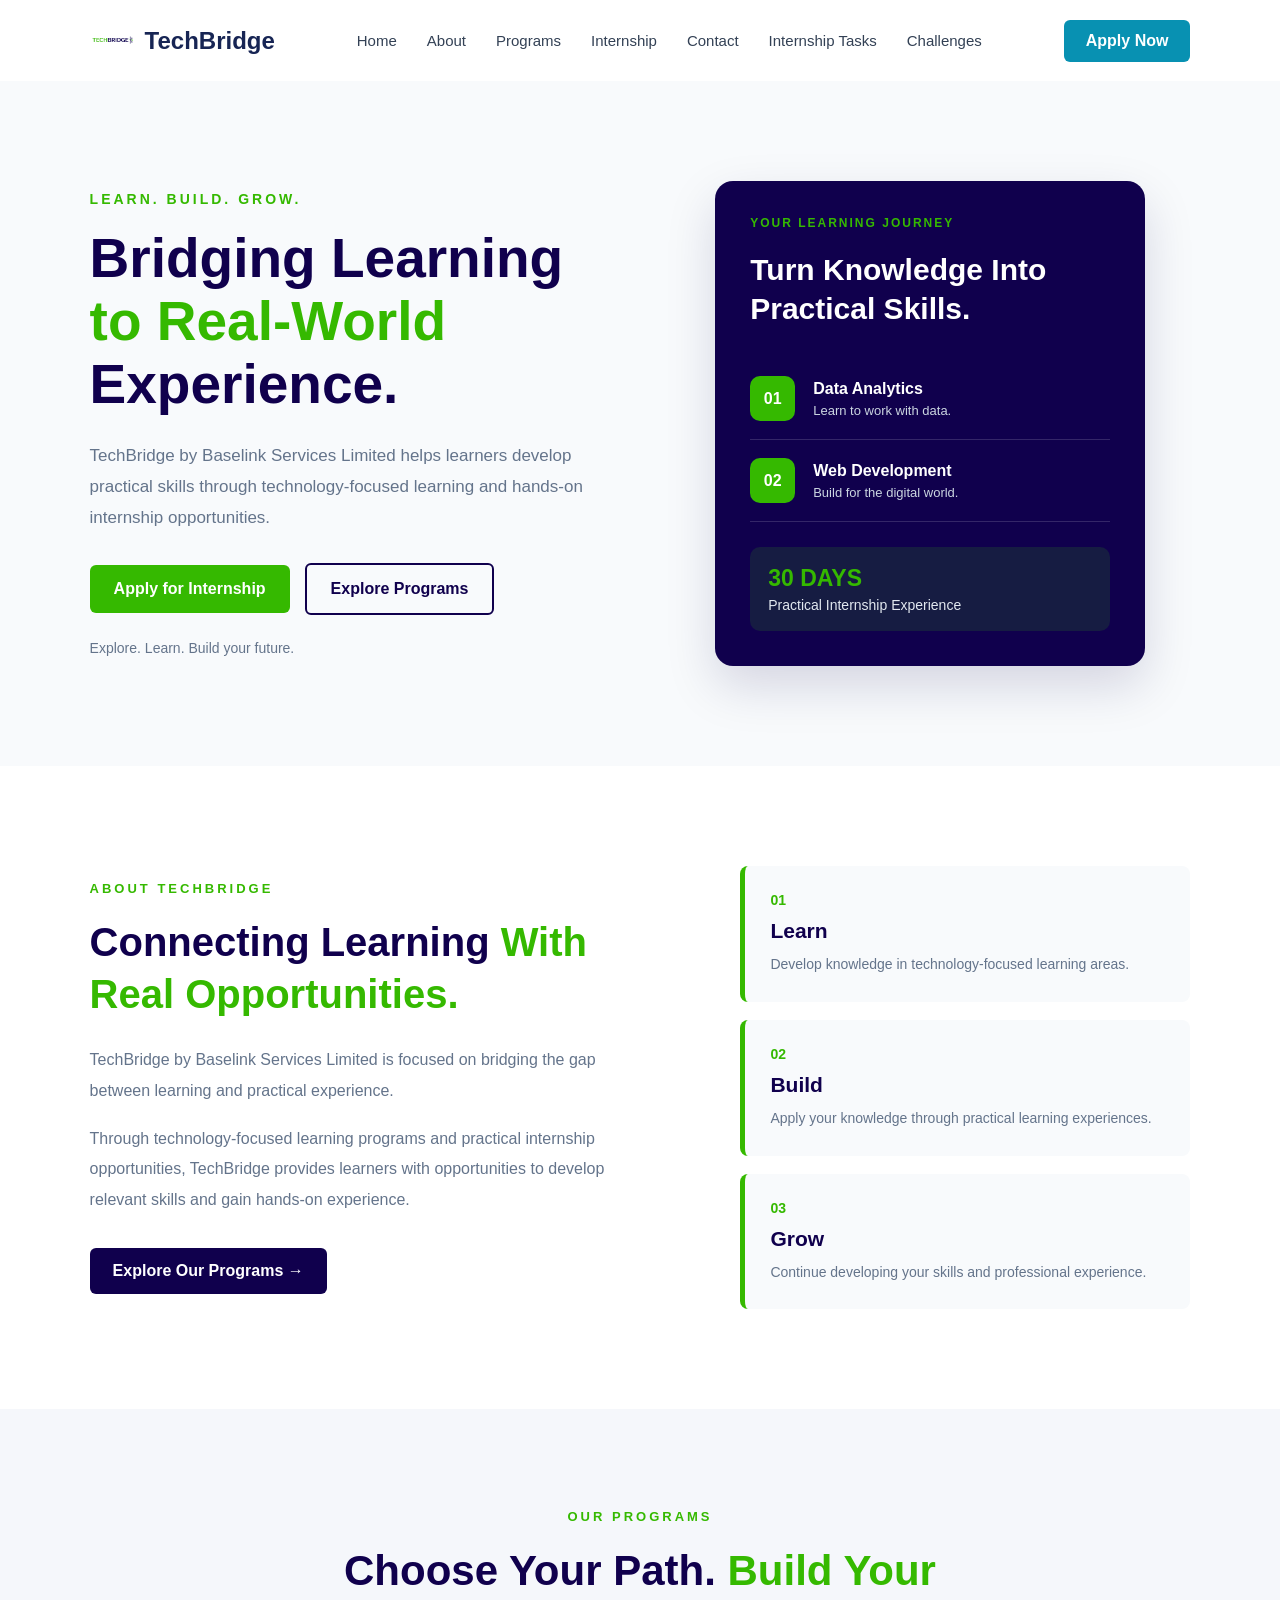
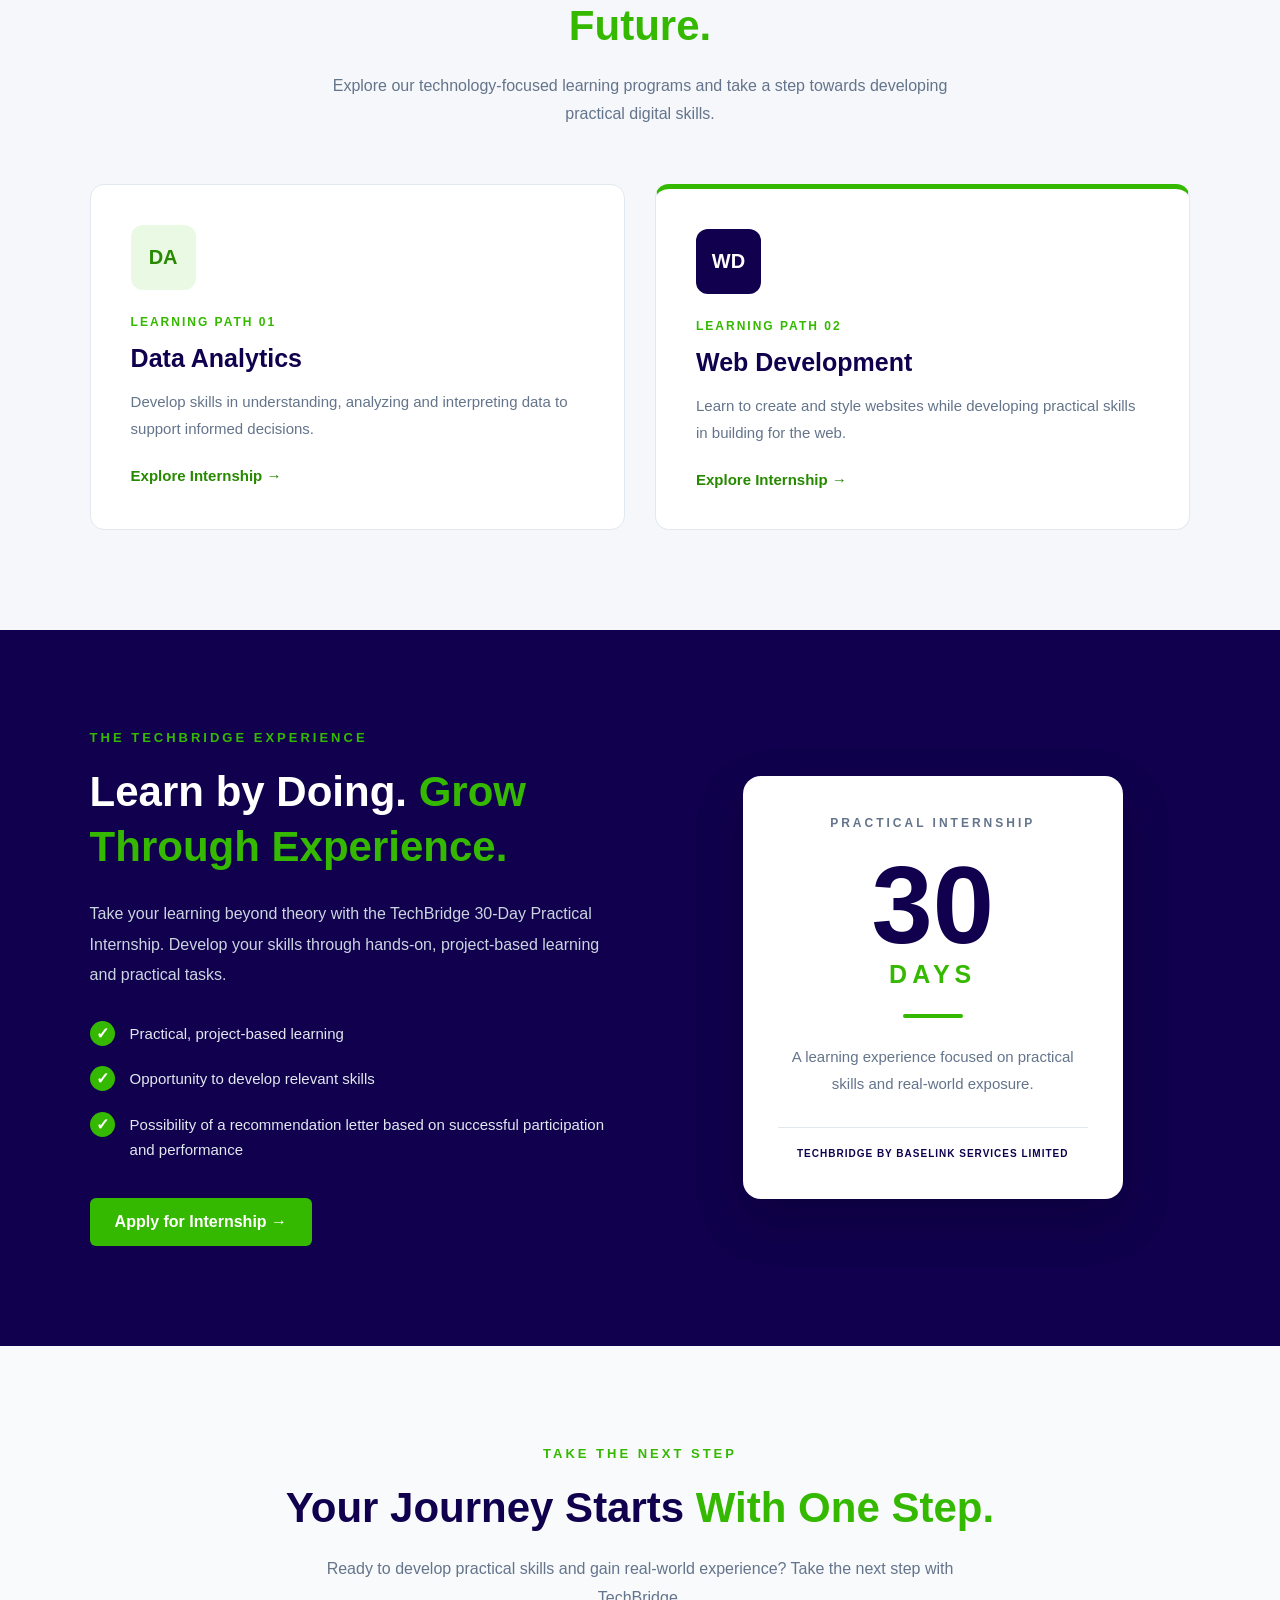
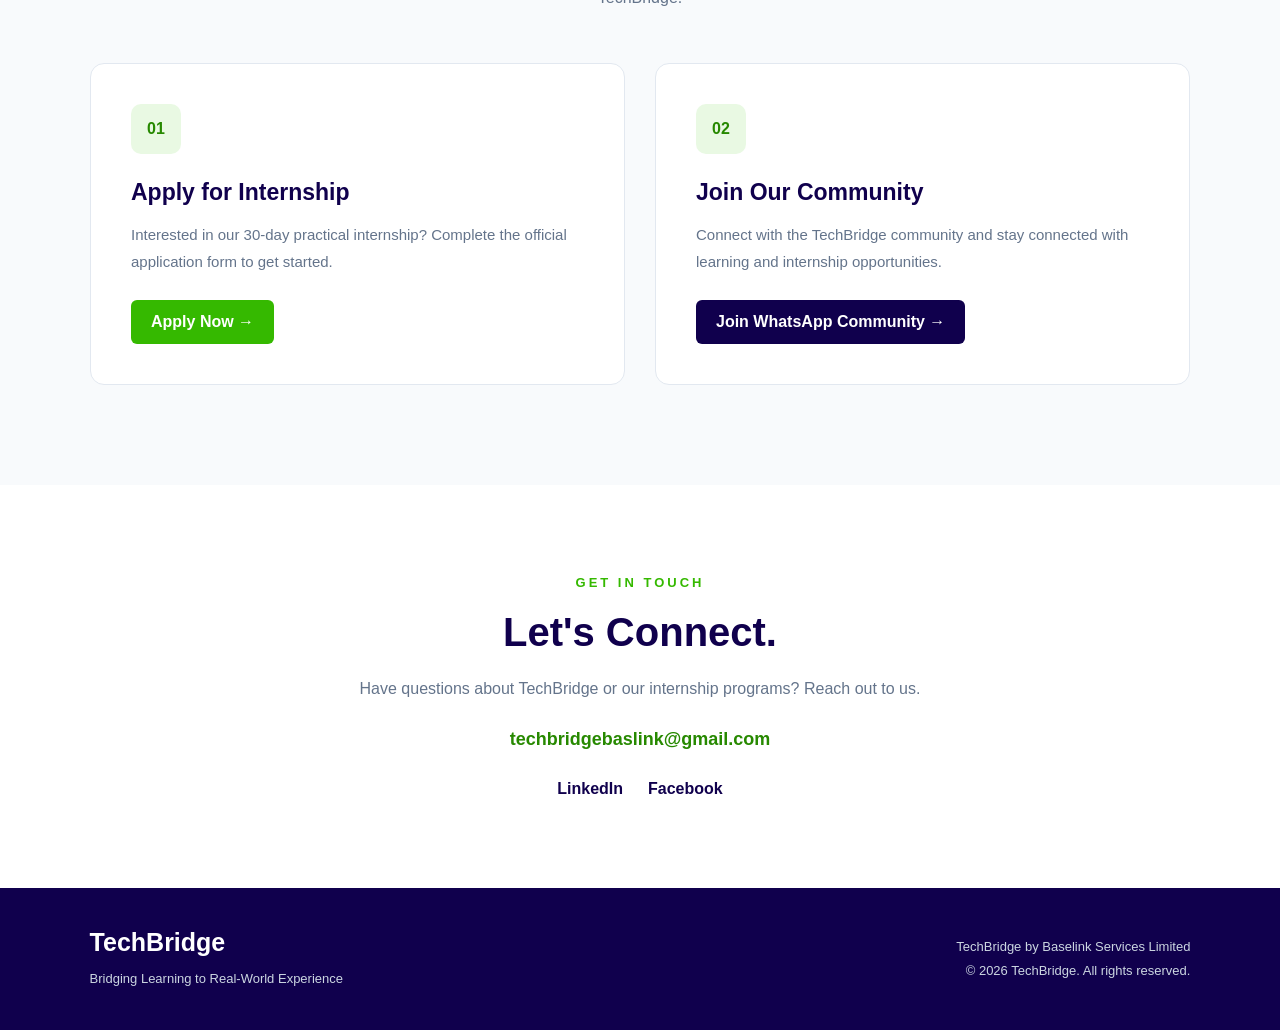
==== commit ebfe81ba: "Add files via upload" ====
--- a/index.html
+++ b/index.html
@@ -27,6 +27,7 @@
             <li><a href="#internship">Internship</a></li>
             <li><a href="#contact">Contact</a></li>
             <li><a href="tasks.html">Internship Tasks</a></li>
+            <li><a href="challenges.html">Challenges</a></li>
         </ul>
 
         <a href="#apply" class="nav-button">Apply Now</a>
--- a/style.css
+++ b/style.css
@@ -587,9 +587,9 @@
 }
 
 
-/* =========================
+/*
    INTERNSHIP SECTION
-========================= */
+ */
 
 .internship {
     padding: 100px 7%;
@@ -966,9 +966,9 @@
     color: #35b900;
 }
 
-/* =========================
+/*
    FOOTER
-========================= */
+ */
 
 .footer {
     padding: 40px 7%;
@@ -1494,4 +1494,456 @@
 .current-status {
     background: #eaf7e5;
     color: #268000;
-}+}
+
+/* INTERACTIVE INTERNSHIP ROADMAP */
+
+.interactive-roadmap {
+    padding: 90px 8%;
+    background-color: #f5f7f5;
+}
+
+.interactive-roadmap .roadmap-heading {
+    text-align: center;
+    max-width: 700px;
+    margin: 0 auto 45px;
+}
+
+.interactive-roadmap .roadmap-heading h2 {
+    font-size: 36px;
+    color: #172554;
+    margin: 15px 0;
+}
+
+.interactive-roadmap .roadmap-heading p {
+    line-height: 1.7;
+    color: #555;
+}
+
+/* TRACK BUTTONS */
+
+.track-selection {
+    display: flex;
+    justify-content: center;
+    gap: 15px;
+    margin-bottom: 35px;
+}
+
+.track-btn {
+    padding: 14px 25px;
+    border: 2px solid #176b3a;
+    background: transparent;
+    color: #176b3a;
+    border-radius: 8px;
+    font-weight: 600;
+    cursor: pointer;
+    transition: 0.3s ease;
+}
+
+.track-btn:hover,
+.track-btn.active {
+    background-color: #176b3a;
+    color: white;
+}
+
+/* SELECTED TRACK */
+
+.selected-track {
+    text-align: center;
+    margin-bottom: 35px;
+}
+
+.selected-track h3 {
+    font-size: 28px;
+    color: #172554;
+    margin: 10px 0;
+}
+
+/* INTERACTIVE TASK GRID */
+
+.interactive-task-grid {
+    display: grid;
+    grid-template-columns: repeat(2, 1fr);
+    gap: 25px;
+    max-width: 1100px;
+    margin: auto;
+}
+
+.interactive-task-card {
+    background: white;
+    padding: 28px;
+    border-radius: 12px;
+    border: 1px solid #e2e8e2;
+    box-shadow: 0 5px 15px rgba(0, 0, 0, 0.04);
+    transition: transform 0.3s ease;
+}
+
+.interactive-task-card:hover {
+    transform: translateY(-5px);
+}
+
+.interactive-task-top {
+    display: flex;
+    justify-content: space-between;
+    margin-bottom: 18px;
+}
+
+.interactive-task-number {
+    font-size: 22px;
+    font-weight: 700;
+    color: #176b3a;
+}
+
+.interactive-task-day {
+    font-size: 13px;
+    font-weight: 600;
+    color: #64748b;
+}
+
+.interactive-task-card h3 {
+    color: #172554;
+    margin: 15px 0 10px;
+}
+
+.interactive-task-card p {
+    color: #555;
+    line-height: 1.7;
+}
+
+.interactive-task-level {
+    display: inline-block;
+    padding: 6px 12px;
+    background: #e7f5eb;
+    color: #176b3a;
+    border-radius: 20px;
+    font-size: 12px;
+    font-weight: 600;
+}
+
+/* MOBILE RESPONSIVENESS */
+
+@media (max-width: 768px) {
+    .interactive-roadmap {
+        padding: 65px 5%;
+    }
+
+    .interactive-roadmap .roadmap-heading h2 {
+        font-size: 28px;
+    }
+
+    .interactive-task-grid {
+        grid-template-columns: 1fr;
+    }
+
+    .track-selection {
+        flex-direction: column;
+        align-items: stretch;
+    }
+
+    .track-btn {
+        width: 100%;
+    }
+}
+
+/* 30-DAY PROGRESSION TIMELINE */
+
+.progress-timeline {
+    max-width: 1100px;
+    margin: 0 auto 45px;
+    text-align: center;
+}
+
+.progress-timeline h3 {
+    color: #172554;
+    margin-bottom: 25px;
+    font-size: 22px;
+}
+
+.timeline-days {
+    display: grid;
+    grid-template-columns: repeat(4, 1fr);
+    gap: 15px;
+}
+
+.timeline-item {
+    background: white;
+    border: 1px solid #176b3a;
+    color: #176b3a;
+    padding: 15px 10px;
+    border-radius: 8px;
+    font-weight: 600;
+}
+
+@media (max-width: 768px) {
+    .timeline-days {
+        grid-template-columns: repeat(2, 1fr);
+    }
+}
+
+/* DIFFICULTY LEVEL INDICATORS */
+
+.interactive-task-level {
+    display: inline-block;
+    padding: 7px 13px;
+    border-radius: 20px;
+    font-size: 12px;
+    font-weight: 700;
+}
+
+.interactive-task-level.beginner {
+    background: #dcfce7;
+    color: #166534;
+}
+
+.interactive-task-level.progressing {
+    background: #fef3c7;
+    color: #92400e;
+}
+
+.interactive-task-level.intermediate {
+    background: #dbeafe;
+    color: #1e40af;
+}
+
+/* CHALLENGE HUB HERO */
+.challenge-hero {
+    text-align: center;
+    padding: 80px 7% 50px;
+    background: #f5f3ff;
+}
+
+.challenge-tag {
+    color: #16a34a;
+    font-weight: bold;
+    letter-spacing: 2px;
+    font-size: 13px;
+    margin-bottom: 15px;
+}
+
+.challenge-hero h1 {
+    color: #10004d;
+    font-size: 42px;
+    margin-bottom: 20px;
+}
+
+.challenge-hero > p:last-child {
+    max-width: 650px;
+    margin: auto;
+    color: #555;
+    line-height: 1.8;
+}
+
+/* CHALLENGE SECTION */
+.challenge-section {
+    padding: 50px 7% 80px;
+}
+
+.challenge-section h2 {
+    color: #10004d;
+    text-align: center;
+    margin-bottom: 15px;
+}
+
+.challenge-section > p {
+    text-align: center;
+    color: #666;
+    margin-bottom: 30px;
+}
+
+@media (max-width: 600px) {
+    .challenge-hero h1 {
+        font-size: 30px;
+    }
+}
+
+
+/* CHALLENGE CARDS */
+.challenge-grid {
+    display: grid;
+    grid-template-columns: repeat(3, 1fr);
+    gap: 25px;
+    margin-top: 30px;
+}
+
+.challenge-card {
+    background: white;
+    padding: 25px;
+    border-radius: 12px;
+    box-shadow: 0 4px 15px rgba(0, 0, 0, 0.08);
+    border: 1px solid #eee;
+    transition: transform 0.3s ease;
+}
+
+.challenge-card:hover {
+    transform: translateY(-6px);
+}
+
+.challenge-track {
+    display: inline-block;
+    background: #ede9fe;
+    color: #10004d;
+    padding: 7px 12px;
+    border-radius: 20px;
+    font-size: 12px;
+    font-weight: bold;
+}
+
+.challenge-card h3 {
+    color: #10004d;
+    margin: 18px 0 12px;
+    font-size: 20px;
+}
+
+.difficulty {
+    display: inline-block;
+    background: #dcfce7;
+    color: #166534;
+    padding: 6px 12px;
+    border-radius: 20px;
+    font-size: 12px;
+    font-weight: bold;
+}
+
+.challenge-card p {
+    color: #666;
+    line-height: 1.7;
+    font-size: 14px;
+    margin: 15px 0;
+}
+
+.challenge-card h4 {
+    color: #10004d;
+    margin-top: 18px;
+}
+
+.challenge-card button {
+    background: #10004d;
+    color: white;
+    border: none;
+    padding: 12px 20px;
+    border-radius: 6px;
+    cursor: pointer;
+    margin-top: 12px;
+    font-weight: bold;
+}
+
+.challenge-card button:hover {
+    background: #16a34a;
+}
+
+@media (max-width: 900px) {
+    .challenge-grid {
+        grid-template-columns: repeat(2, 1fr);
+    }
+}
+
+@media (max-width: 600px) {
+    .challenge-grid {
+        grid-template-columns: 1fr;
+    }
+
+    .challenge-card {
+        padding: 20px;
+    }
+}
+
+
+.challenge-filters {
+    display: flex;
+    flex-direction: column;
+    align-items: center;
+    gap: 15px;
+    margin: 30px 0;
+}
+
+#track-filters,
+#difficulty-filters {
+    display: flex;
+    flex-wrap: wrap;
+    justify-content: center;
+    gap: 10px;
+}
+
+.filter-btn {
+    padding: 10px 18px;
+    border: 1px solid #10004d;
+    border-radius: 25px;
+    background: white;
+    color: #10004d;
+    cursor: pointer;
+    font-weight: 600;
+}
+
+.filter-btn:hover,
+.filter-btn.active {
+    background: #10004d;
+    color: white;
+}
+
+#challenge-count {
+    text-align: center;
+    color: #666;
+    font-size: 14px;
+    margin-bottom: 20px;
+}
+
+
+/* CHALLENGE DETAILS MODAL */
+
+.challenge-modal {
+    display: none;
+    position: fixed;
+    z-index: 1000;
+    inset: 0;
+    background: rgba(0, 0, 0, 0.7);
+    justify-content: center;
+    align-items: center;
+    padding: 20px;
+}
+
+.challenge-modal.active {
+    display: flex;
+}
+
+.modal-content {
+    background: white;
+    width: 100%;
+    max-width: 600px;
+    max-height: 85vh;
+    overflow-y: auto;
+    padding: 35px;
+    border-radius: 12px;
+    position: relative;
+}
+
+.modal-close {
+    position: absolute;
+    top: 12px;
+    right: 18px;
+    background: none;
+    border: none;
+    font-size: 30px;
+    color: #10004d;
+    cursor: pointer;
+}
+
+.modal-content h2 {
+    color: #10004d;
+    margin-bottom: 20px;
+}
+
+.modal-content p {
+    color: #555;
+    line-height: 1.8;
+    margin: 12px 0;
+}
+
+.modal-content strong {
+    color: #10004d;
+}
+
+@media (max-width: 600px) {
+    .modal-content {
+        padding: 30px 20px;
+    }
+}
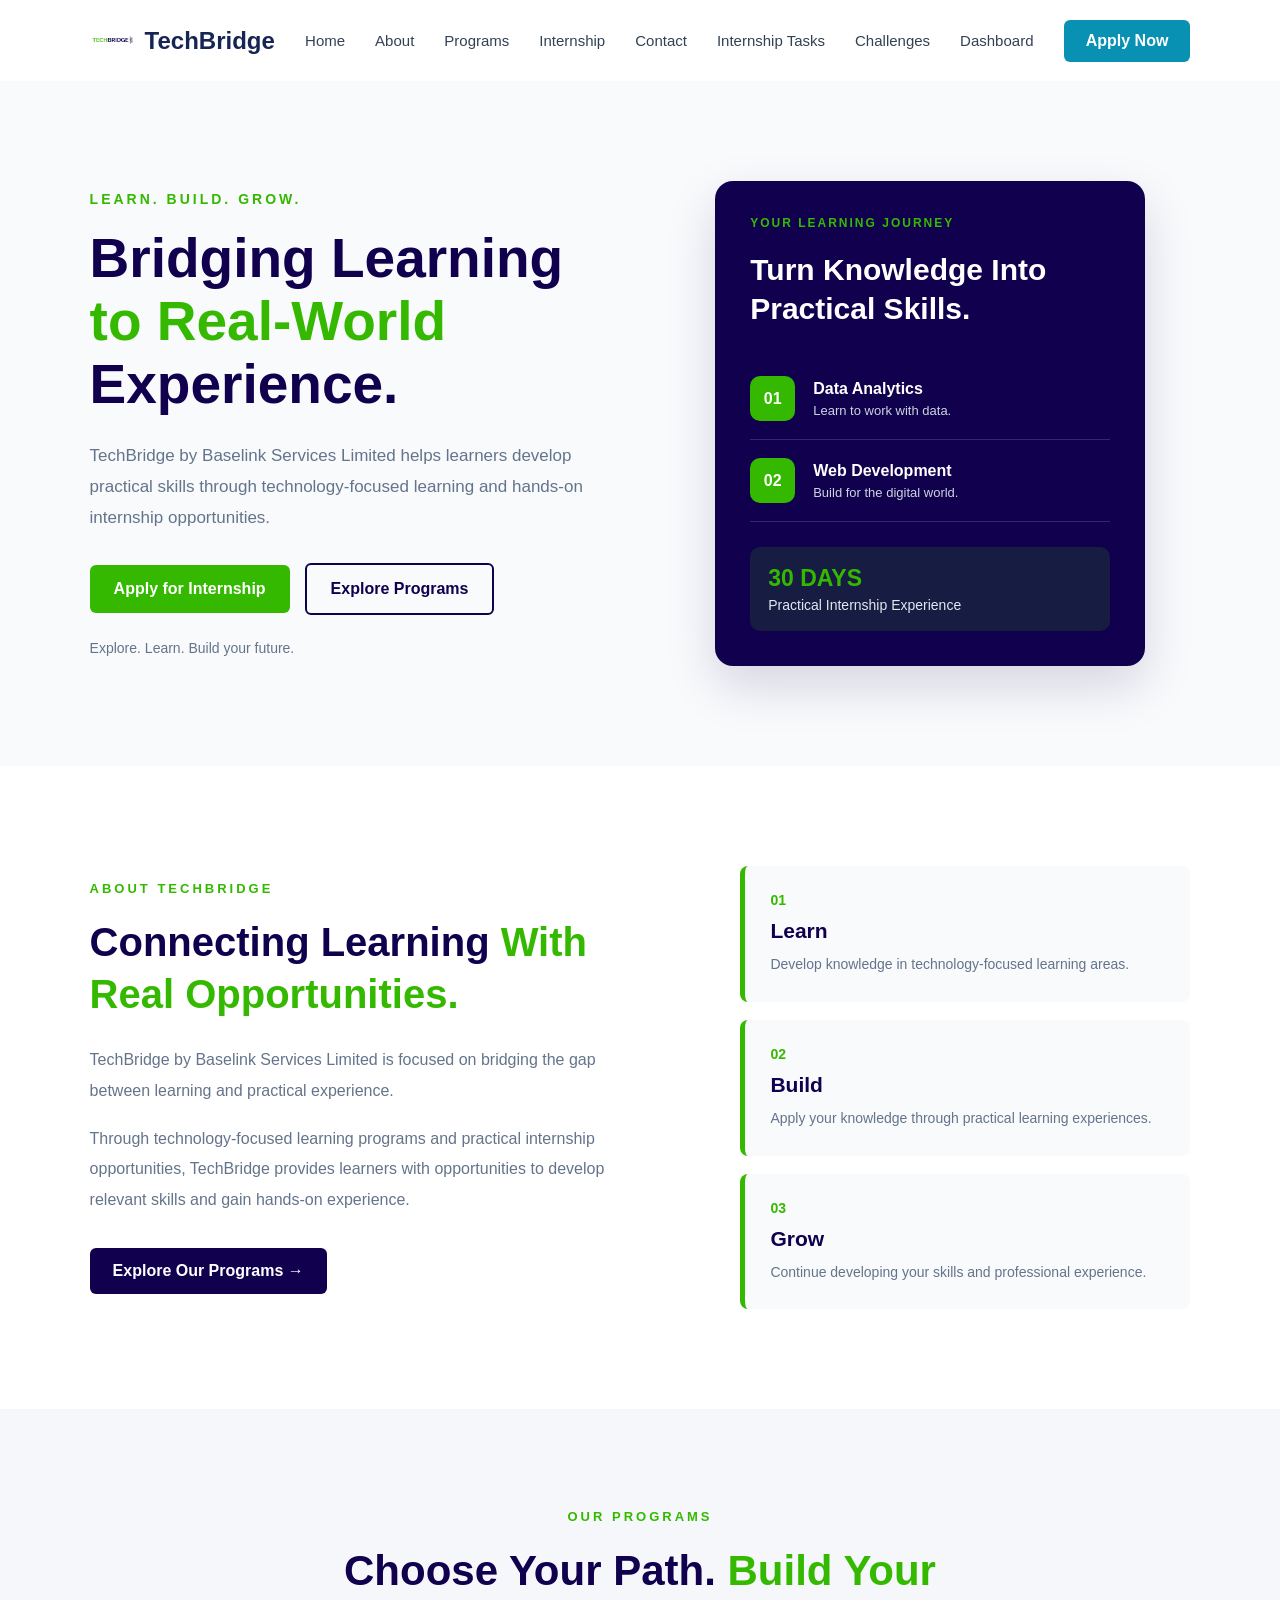
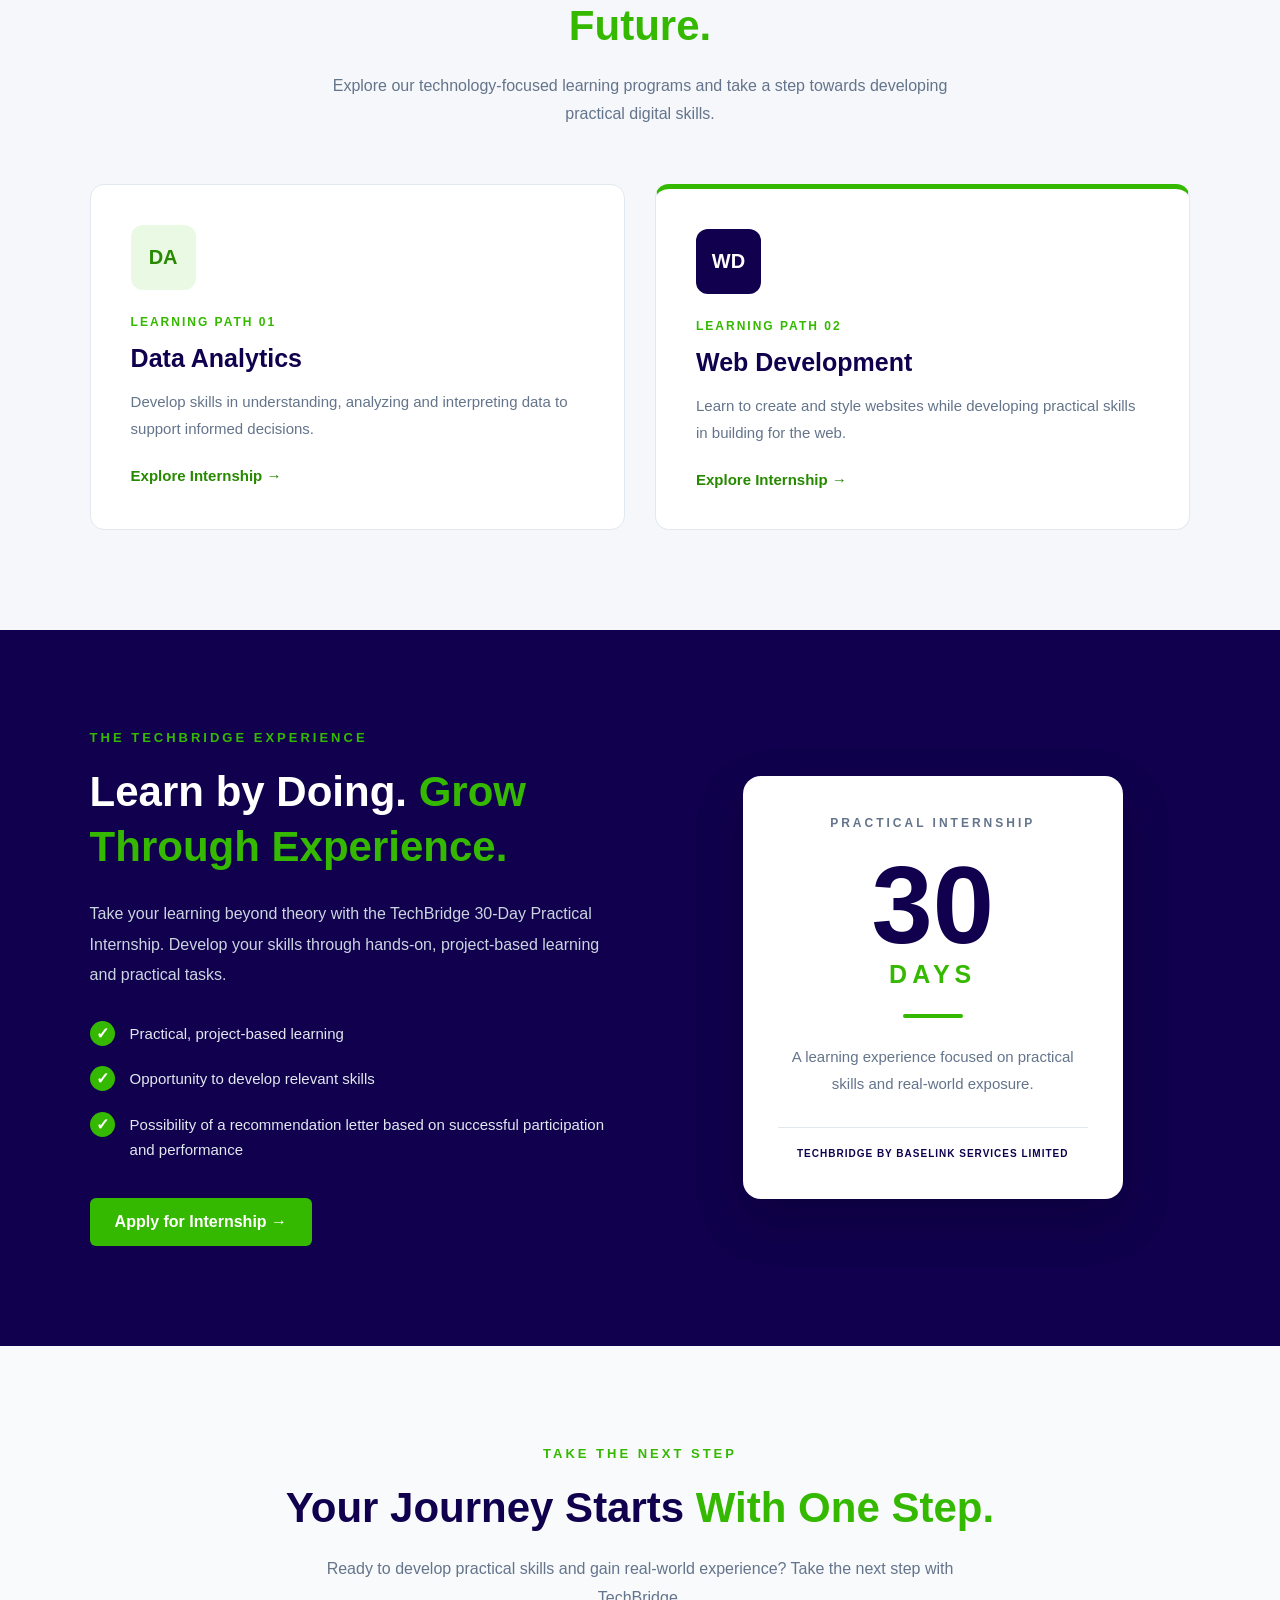
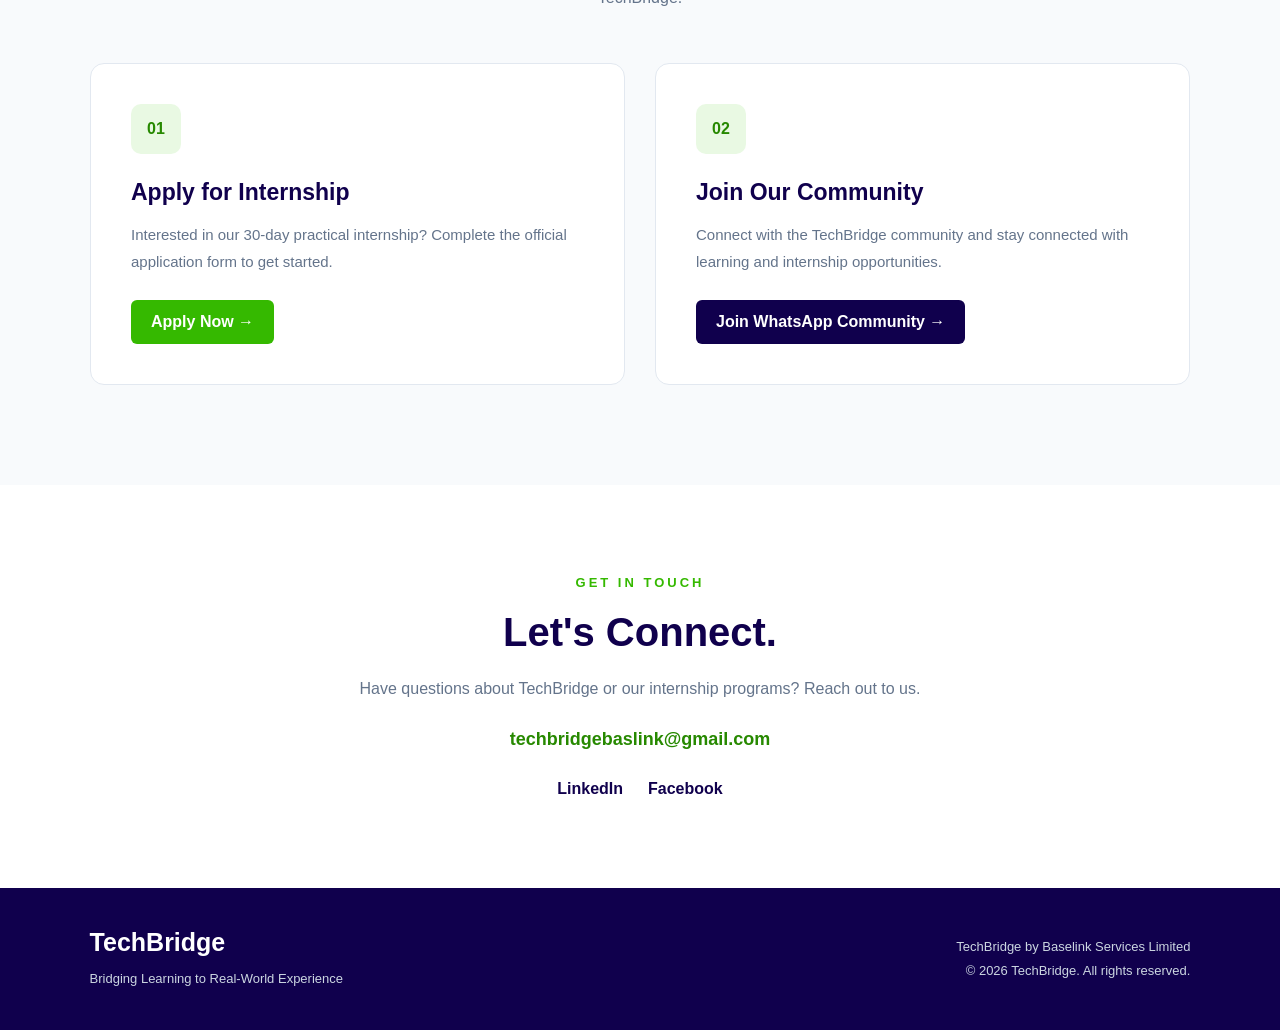
==== commit 8b2956a1: "Add files via upload" ====
--- a/index.html
+++ b/index.html
@@ -5,8 +5,7 @@
     <meta name="viewport" content="width=device-width, initial-scale=1.0">
     <meta name="description" content="TechBridge by Baselink Services Limited — Bridging Learning to Real-World Experience.">
     <title>TechBridge | Bridging Learning to Real-World Experience</title>
-
-    <link rel="stylesheet" href="style.css">
+    <link rel="stylesheet" href="style.css?v=2">    
 </head>
 <body>
 
@@ -28,6 +27,7 @@
             <li><a href="#contact">Contact</a></li>
             <li><a href="tasks.html">Internship Tasks</a></li>
             <li><a href="challenges.html">Challenges</a></li>
+            <li><a href="dashboard.html">Dashboard</a></li>
         </ul>
 
         <a href="#apply" class="nav-button">Apply Now</a>
--- a/style.css
+++ b/style.css
@@ -1947,3 +1947,386 @@
         padding: 30px 20px;
     }
 }
+
+
+/* INTERN DASHBOARD */
+
+.dashboard-welcome {
+    background: linear-gradient(135deg, #10004d, #35108a);
+    color: white;
+    padding: 65px 7%;
+    border-radius: 12px;
+    margin: 40px 7%;
+}
+
+.dashboard-label {
+    color: #86efac;
+    font-size: 13px;
+    font-weight: bold;
+    letter-spacing: 2px;
+    margin-bottom: 15px;
+}
+
+.welcome-content h1 {
+    font-size: 38px;
+    margin-bottom: 12px;
+}
+
+.welcome-content h3 {
+    color: #c4b5fd;
+    margin-bottom: 15px;
+}
+
+.welcome-content > p:not(.dashboard-label) {
+    line-height: 1.8;
+    max-width: 600px;
+    margin-bottom: 20px;
+}
+
+.intern-status {
+    display: inline-block;
+    background: #16a34a;
+    padding: 9px 16px;
+    border-radius: 25px;
+    font-size: 13px;
+}
+
+/* PROGRESS SECTION */
+
+.dashboard-progress {
+    padding: 40px 7%;
+}
+
+.dashboard-progress h2 {
+    color: #10004d;
+    margin-bottom: 25px;
+}
+
+.progress-summary {
+    display: grid;
+    grid-template-columns: repeat(3, 1fr);
+    gap: 20px;
+}
+
+.progress-card {
+    background: #f5f3ff;
+    padding: 25px;
+    text-align: center;
+    border-radius: 10px;
+}
+
+.progress-card h3 {
+    color: #10004d;
+    font-size: 30px;
+    margin-bottom: 8px;
+}
+
+.progress-card p {
+    color: #666;
+    font-size: 14px;
+}
+
+.progress-bar-container {
+    height: 14px;
+    background: #e5e7eb;
+    border-radius: 20px;
+    overflow: hidden;
+    margin-top: 30px;
+}
+
+.progress-bar {
+    width: 0%;
+    height: 100%;
+    background: #16a34a;
+    border-radius: 20px;
+    transition: width 0.4s ease;
+}
+
+#progress-text {
+    margin-top: 12px;
+    color: #666;
+    font-size: 14px;
+}
+
+@media (max-width: 600px) {
+    .dashboard-welcome {
+        margin: 25px 5%;
+        padding: 40px 25px;
+    }
+
+    .welcome-content h1 {
+        font-size: 28px;
+    }
+
+    .progress-summary {
+        grid-template-columns: 1fr;
+    }
+}
+
+/* DASHBOARD TASK TRACKER */
+
+.dashboard-tasks,
+.dashboard-challenges {
+    padding: 40px 7%;
+}
+
+.dashboard-tasks h2,
+.dashboard-challenges h2 {
+    color: #10004d;
+    margin-bottom: 12px;
+}
+
+.dashboard-tasks > p,
+.dashboard-challenges > p {
+    color: #666;
+    margin-bottom: 25px;
+}
+
+.dashboard-task-filters {
+    display: flex;
+    flex-wrap: wrap;
+    gap: 12px;
+    margin-bottom: 25px;
+}
+
+.task-filter {
+    padding: 10px 18px;
+    border: 1px solid #ddd;
+    border-radius: 25px;
+    background: white;
+    color: #10004d;
+    cursor: pointer;
+}
+
+.task-filter.active,
+.task-filter:hover {
+    background: #10004d;
+    color: white;
+}
+
+#dashboard-task-count {
+    margin-bottom: 20px;
+    font-weight: bold;
+    color: #555;
+}
+
+.dashboard-task-grid {
+    display: grid;
+    grid-template-columns: repeat(2, 1fr);
+    gap: 20px;
+}
+
+.dashboard-task-card {
+    background: white;
+    border: 1px solid #e5e7eb;
+    border-radius: 12px;
+    padding: 25px;
+    box-shadow: 0 3px 12px rgba(0, 0, 0, 0.04);
+}
+
+.dashboard-task-card h3 {
+    color: #10004d;
+    margin-bottom: 10px;
+}
+
+.dashboard-task-card p {
+    color: #666;
+    line-height: 1.6;
+    margin-bottom: 15px;
+}
+
+.task-status {
+    display: inline-block;
+    padding: 6px 12px;
+    border-radius: 20px;
+    font-size: 12px;
+    font-weight: bold;
+    margin-bottom: 15px;
+    background: #f3f4f6;
+}
+
+.task-card-actions {
+    display: flex;
+    flex-wrap: wrap;
+    gap: 10px;
+}
+
+.task-card-actions button {
+    padding: 9px 14px;
+    border: none;
+    border-radius: 6px;
+    cursor: pointer;
+}
+
+.view-task-btn {
+    background: #eee8ff;
+    color: #10004d;
+}
+
+.complete-task-btn {
+    background: #16a34a;
+    color: white;
+}
+
+/* CHALLENGE PREVIEW */
+
+.challenge-preview {
+    background: #f5f3ff;
+    padding: 30px;
+    border-radius: 12px;
+    display: flex;
+    justify-content: space-between;
+    align-items: center;
+    gap: 25px;
+}
+
+.challenge-preview h3 {
+    color: #10004d;
+    margin-bottom: 10px;
+}
+
+.challenge-preview p {
+    color: #555;
+    line-height: 1.6;
+}
+
+.explore-challenges-btn {
+    display: inline-block;
+    background: #10004d;
+    color: white;
+    padding: 12px 20px;
+    border-radius: 7px;
+    text-decoration: none;
+    white-space: nowrap;
+}
+
+@media (max-width: 700px) {
+    .dashboard-task-grid {
+        grid-template-columns: 1fr;
+    }
+
+    .challenge-preview {
+        flex-direction: column;
+        align-items: flex-start;
+    }
+}
+
+/* TASK DETAILS MODAL */
+
+.task-modal {
+    display: none;
+    position: fixed;
+    inset: 0;
+    background: rgba(0, 0, 0, 0.65);
+    z-index: 1000;
+    justify-content: center;
+    align-items: center;
+    padding: 20px;
+}
+
+.task-modal.show {
+    display: flex;
+}
+
+.task-modal-content {
+    background: white;
+    width: 100%;
+    max-width: 500px;
+    padding: 35px;
+    border-radius: 12px;
+    position: relative;
+}
+
+.task-modal-content h2 {
+    color: #10004d;
+    margin-bottom: 15px;
+}
+
+.task-modal-content p {
+    color: #555;
+    line-height: 1.7;
+    margin-bottom: 12px;
+}
+
+.close-task-modal {
+    position: absolute;
+    top: 12px;
+    right: 18px;
+    border: none;
+    background: none;
+    font-size: 28px;
+    cursor: pointer;
+}
+
+.unmark-task-btn {
+    background: #fef3c7;
+    color: #92400e;
+}
+
+/* TECHNOLOGY EXPLORER */
+
+.technology-explorer {
+    padding: 50px 7%;
+    background: #f8f7ff;
+}
+
+.technology-explorer h2 {
+    color: #10004d;
+    margin-bottom: 12px;
+}
+
+.technology-explorer > p {
+    color: #666;
+    margin-bottom: 25px;
+}
+
+.technology-buttons {
+    display: flex;
+    flex-wrap: wrap;
+    gap: 12px;
+    margin-bottom: 25px;
+}
+
+.tech-btn {
+    padding: 12px 20px;
+    border: 1px solid #ddd;
+    border-radius: 7px;
+    background: white;
+    color: #10004d;
+    cursor: pointer;
+}
+
+.tech-btn.active,
+.tech-btn:hover {
+    background: #10004d;
+    color: white;
+}
+
+.technology-content {
+    background: white;
+    padding: 30px;
+    border-radius: 12px;
+    border-left: 5px solid #16a34a;
+    min-height: 160px;
+}
+
+.technology-content h3 {
+    color: #10004d;
+    margin-bottom: 15px;
+}
+
+.technology-content p {
+    color: #555;
+    line-height: 1.8;
+    margin-bottom: 12px;
+}
+
+@media (max-width: 600px) {
+    .technology-explorer {
+        padding: 35px 5%;
+    }
+
+    .tech-btn {
+        flex: 1 1 auto;
+    }
+}
